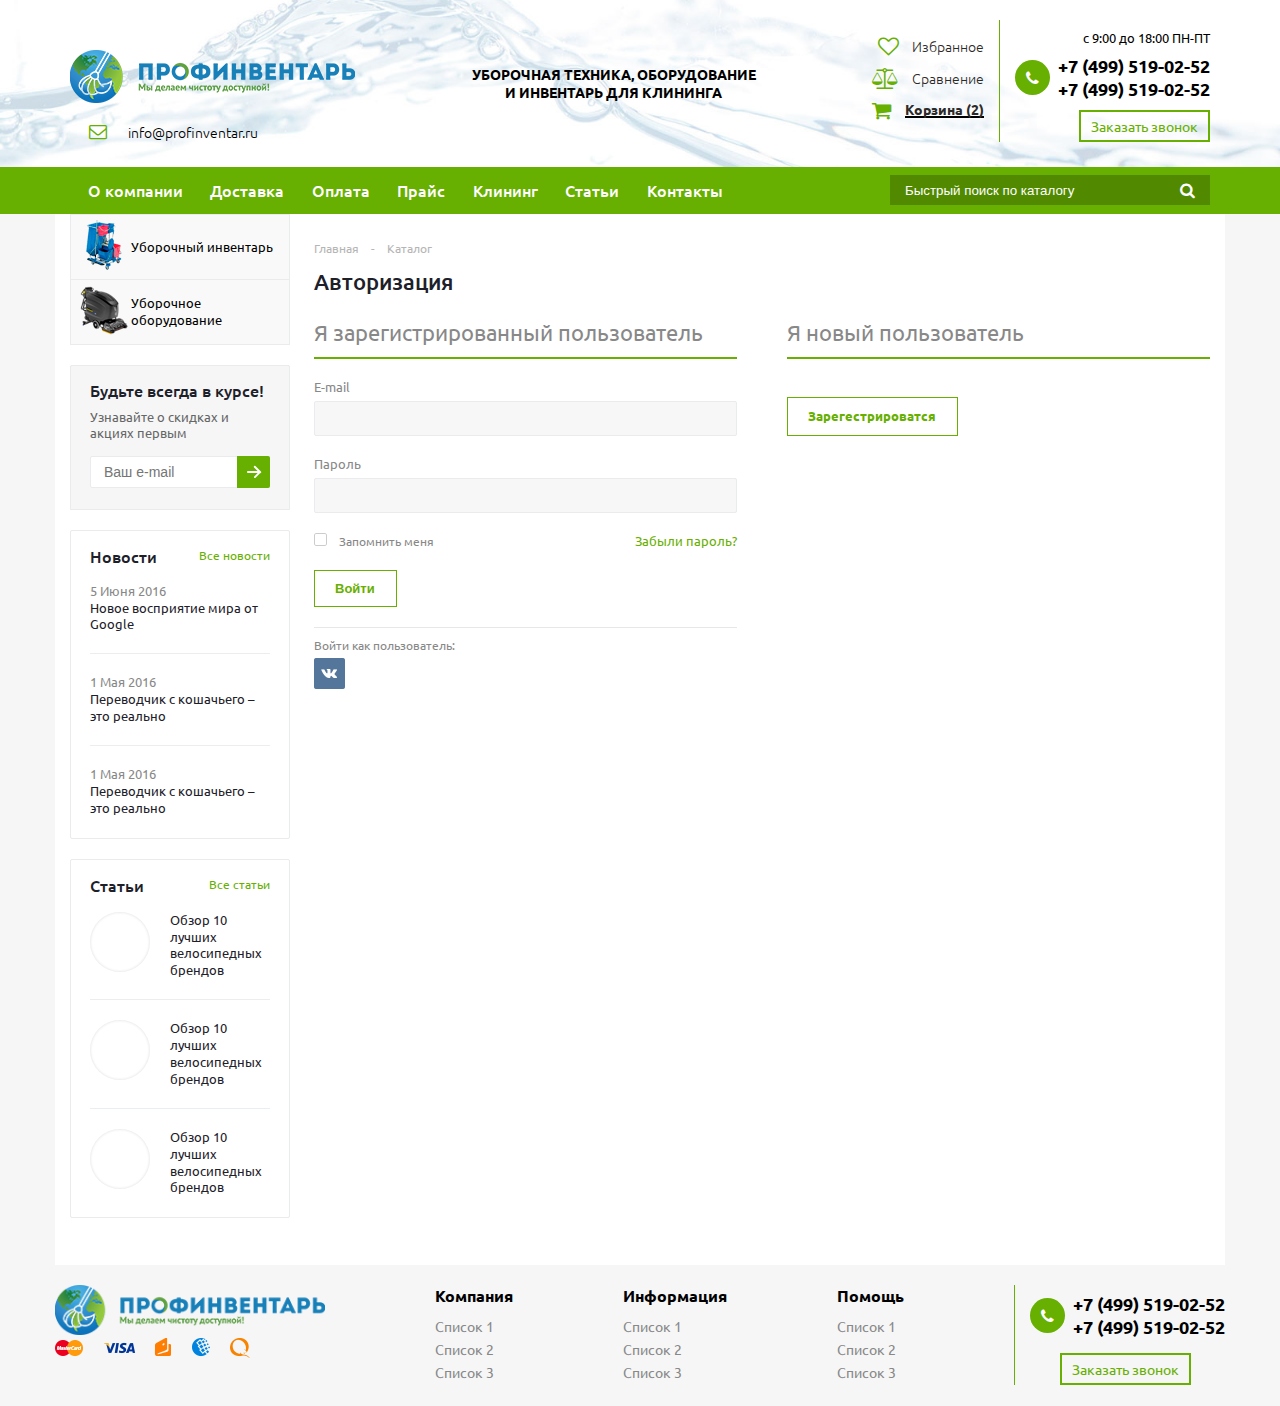
==== auth.html @ 649d81d8 "add files" ====
<!doctype html>
<html lang="ru">
<head>
  <meta charset="utf-8">
  <meta http-equiv="X-UA-Compatible" content="IE=edge">
  <title>Авторизация</title>
  <meta name="description" content="">
  <meta name="viewport" content="width=device-width, initial-scale=1">
  <link href='http://fonts.googleapis.com/css?family=Ubuntu:400,500,700,400italic&subset=latin,cyrillic' rel='stylesheet' type='text/css'>
  <link rel="stylesheet" href="css/font-awesome.min.css">
  <link rel="stylesheet" href="css/main.css">
  <link rel="stylesheet" href="css/media.css">
  <!--[if lt IE 9]>
      <script src="http://html5shim.googlecode.com/svn/trunk/html5.js"></script>a
  <![endif]-->
</head>
<body>
  <header class="header">
  	<div class="container">
  		<div class="top-panel">
  			<div class="logo">
  				<div class="logo__item">
  					<a href="#">
  						<img src="img/logo.png" alt="">
  					</a>
  				</div>
  				<a href="#" class="email-info">
  					<span class="middle email-info__icon">
  						<i class="fa fa-envelope-o" aria-hidden="true"></i>
  					</span>
  					<span class="middle">info@profinventar.ru</span>
  				</a>
  			</div>
  			<div class="logo-text hidden-sm">
  				УБорочная техника, оборудование и инвентарь для клининга
  			</div>
  			<div class="header-right clearfix">
  				<div class="header-profile">
  					<div class="header-profile__item">
  						<a href="#" class="header-profile__link">
  							<span class="middle header-profile__icon">
  								<i class="fa fa-heart-o" aria-hidden="true"></i>
  							</span>
  							<span class="middle">Избранное</span>
  						</a>
  					</div>
  					<div class="header-profile__item">
  						<a href="#" class="header-profile__link">
  							<span class="middle header-profile__icon">
  								<i class="fa fa-balance-scale" aria-hidden="true"></i>
  							</span>
  							<span class="middle">Сравнение</span>
  						</a>
  					</div>
  					<div class="header-profile__item">
  						<a href="#" class="header-profile__link basket-link">
  							<span class="middle header-profile__icon">
  								<i class="fa fa-shopping-cart" aria-hidden="true"></i>
  							</span>
  							<span class="middle basket-link__text">Корзина (2)</span>
  						</a>
  					</div>
  				</div>
  				<div class="phones">
  					<span class="phone_wrap">
  						<div class="time-info">c 9:00 до 18:00 ПН-ПТ</div>
  						<div class="phone">
  							<span class="icons fa fa-phone hidden-xs"></span>
  							<span class="phone_text">
  								<a href="tel:+7 000 000-00-00" rel="nofollow">+7 (499) 519-02-52</a>
  								<a href="tel:+7 000 000-00-00" rel="nofollow">+7 (499) 519-02-52</a>														
  							</span>
  						</div>
  						<div class="header__time">
  							<a href="#" class="get-call" data-toggle="modal" data-target="#myModal">Заказать звонок</a>
  						</div>
  					</span>
  				</div>
  			</div>
  		</div>
  	</div>
  </header>
  <nav class="nav clearfix">
  	<div class="container">
  		<div class="search hidden-xs">
  			<form action="">
  				<input type="search" class="search__input" placeholder="Быстрый поиск по каталогу">
  				<button type="submit" class="search__submit">
  					<i class="fa fa-search" aria-hidden="true"></i>
  				</button>
  			</form>
  		</div>
  		<button class="navbar-toggle visible-xs" type="button">
  			<div class="navbar-toggle__text pull-left">Меню</div> 
  			<div class="navbar-toggle__icon pull-right">	
  				<span class="icon-bar"></span> 
  				<span class="icon-bar"></span> 
  				<span class="icon-bar"></span> 
  			</div>
  		</button>
  		<ul class="nav__menu flex clearfix hidden-xs" id="menu">
  			<li><a href="#">О компании</a></li>
  			<li><a href="#">Доставка</a></li>
  			<li><a href="#">Оплата</a></li>
  			<li><a href="#">Прайс</a></li>
  			<li><a href="#">Клининг</a></li>
  			<li><a href="#">Статьи</a></li>
  			<li><a href="#">Контакты</a></li>
  		</ul>
  	</div>
  </nav>
  
  <nav class="nav mobile-catalog visible-sm clearfix">
  	<button class="navbar-toggle cat-toggle" type="button">
  		<div class="navbar-toggle__text pull-left">Каталог</div> 
  		<div class="navbar-toggle__icon pull-right">	
  			<span class="icon-bar"></span> 
  			<span class="icon-bar"></span> 
  			<span class="icon-bar"></span> 
  		</div>
  	</button>
  	<ul class="nav__menu nav__menu_cat hidden-sm" id="catalog">
  		<li><a href="#">Уборочный инвентарь</a></li>
  		<li><a href="#">Уборочное оборудование</a></li>
  	</ul>
  </nav>
  <div class="wrapper container">
    <div class="wrapper__inner clearfix">
      <aside class="sidebar hidden-sm">
        <ul class="sidebar__menu">
          <li>
            <a href="#">
              <span class="table-cell cat-icon">
                <img src="img/inventar.png" alt="Уборочный инвентарь" title="Уборочный инвентарь">
              </span>
              <span class="table-cell">Уборочный инвентарь</span>
            </a>
          </li>
          <li>
            <a href="#">
              <span class="table-cell cat-icon">
                <img src="img/oborudovanie.png" alt="Уборочное оборудование" title="Уборочное оборудование">
              </span>
              <span class="table-cell">Уборочное оборудование</span>
            </a>
          </li>
        </ul>
        <div class="subscribe_wrap">
          <div class="subscribe-form" id="subscribe-form">
            <div class="wrap_bg">
              <div class="top_block box-sizing">
                <div class="text">
                  <div class="title">Будьте всегда в курсе!</div>
                  <div class="more">Узнавайте о скидках и акциях первым</div>
                </div>
              </div>
              <form class="sform box-sizing">
                <div class="email_wrap">
                  <input type="email" class="input-item" value="" placeholder="Ваш e-mail">
                  <input type="submit" name="OK" class="button send_btn" value="">
                </div>
              </form>
            </div>
          </div>
        </div>
        <div class="news_blocks front">
          <div class="top_block">
            <div class="title_block">Новости</div>
            <a href="#">Все новости</a>
            <div class="clearfix"></div>
          </div>
          <div class="info_block">
            <div class="news_items">
              <div class="item box-sizing dl">
                <div class="info">
                  <div class="date">5 Июня 2016</div>
                  <a class="name dark_link" href="#">Новое восприятие мира от Google</a>
                </div>
                <div class="clearfix"></div>
              </div>
              <div class="item box-sizing dl">
                <div class="info">
                  <div class="date">1 Мая 2016</div>
                  <a class="name dark_link" href="#">Переводчик с кошачьего – это реально</a>
                </div>
                <div class="clearfix"></div>
              </div>
              <div class="item box-sizing dl">
                <div class="info">
                  <div class="date">1 Мая 2016</div>
                  <a class="name dark_link" href="#">Переводчик с кошачьего – это реально</a>
                </div>
                <div class="clearfix"></div>
              </div>
            </div>
          </div>
        </div>
        <div class="news_blocks front">
          <div class="top_block">
            <div class="title_block">Статьи</div>
            <a href="/info/articles/">Все статьи</a>
            <div class="clearfix"></div>
          </div>
          <div class="info_block">
            <div class="news_items">
              <div class="item box-sizing dl">
                <div class="image">
                  <a href="#">
                    <img src="http://placehold.it/60x60" alt="">
                  </a>
                </div>
                <div class="info">
                  <a class="name dark_link" href="#">Обзор 10 лучших велосипедных брендов</a>
                </div>
                <div class="clearfix"></div>
              </div>
              <div class="item box-sizing dl">
                <div class="image">
                  <a href="#">
                    <img src="http://placehold.it/60x60" alt="">
                  </a>
                </div>
                <div class="info">
                  <a class="name dark_link" href="#">Обзор 10 лучших велосипедных брендов</a>
                </div>
                <div class="clearfix"></div>
              </div>
              <div class="item box-sizing dl">
                <div class="image">
                  <a href="#">
                    <img src="http://placehold.it/60x60" alt="">
                  </a>
                </div>
                <div class="info">
                  <a class="name dark_link" href="#">Обзор 10 лучших велосипедных брендов</a>
                </div>
                <div class="clearfix"></div>
              </div>
            </div>
          </div>
        </div>
      </aside>
      <!-- end sidebar -->
      <div class="center-content">
        <div class="breadcrumb">
          <a href="#" title="Главная">
            <span>Главная</span>
          </a>
          <span class="separator">-</span>
          <a href="#"  title="Каталог">
            <span>Каталог</span>
          </a>
        </div>
        <div class="item-title">Авторизация</div>
        <div class="module-authorization">
          <div class="authorization-cols clearfix">
            <div class="col-sm-6">
              <div class="row auth-item">
                <div class="auth-title">Я зарегистрированный пользователь</div>
                <div class="form-block">
                  <form action="">
                    <div class="form-group">
                      <label class="label-item">
                        E-mail
                      </label>
                      <input type="text" class="form-control">
                    </div>
                    <div class="form-group">
                      <label class="label-item">
                        Пароль
                      </label>
                      <input type="password" class="form-control">
                    </div>
                    <div class="form-group clearfix">
                      <div class="pull-left">
                        <div class="checkbox-item">
                          <input type="checkbox" class="checkbox" id="checkbox">
                          <label for="checkbox">Запомнить меня</label>
                        </div>
                      </div>
                      <div class="pull-right">
                        <a class="forgot green-color" href="#">Забыли пароль?</a>
                      </div>
                    </div>
                    <div class="form-group">
                      <div class="buttons">
                        <button type="submit" class="submit-btn" name="Login">
                          <span>Войти</span>
                        </button>
                      </div>
                    </div>
                  </form>
                  <div class="soc-avt">      
                    Войти как пользователь:
                    <div class="social-item">
                      <a href="#">
                        <i class="soc-icon vkontakte" title="vkontakte" alt="vkontakte"></i>
                      </a>
                    </div>
                  </div>
                </div>
              </div>
            </div>
            <div class="col-sm-6">
              <div class="row auth-item">
                <div class="auth-title">Я новый пользователь</div>
                  <div class="register-link">
                    <a href="#" class="submit-btn">Зарегестрироватся</a>
                  </div>
                </div>
              </div>
            </div>
          </div>
        </div>
      </div>
    </div>
  </div>
  <footer class="footer">
  	<div class="container">
  		<div class="row">
  			<div class="footer-wrapp">
  				<div class="footer-logo">
  					<a href="#">
  						<img src="img/logo.png" alt="">
  					</a>
  					<span class="pay_system_icons">
  						<i alt="MasterCard" title="MasterCard" class="mastercard"></i>
  						<i alt="Visa" title="Visa" class="visa"></i>
  						<i alt="Яндекс.Деньги" title="Яндекс.Деньги" class="yandex_money"></i>
  						<i alt="WebMoney" title="WebMoney" class="webmoney"></i>
  						<i alt="Qiwi" title="Qiwi" class="qiwi"></i>
  					</span>
  				</div>
  				<div class="footer-item">
  					<h5><b>Компания</b></h5>
  					<ul class="footer-menu">
  						<li><a href="#">Список 1</a></li>
  						<li><a href="#">Список 2</a></li>
  						<li><a href="#">Список 3</a></li>
  					</ul>
  				</div>
  				<div class="footer-item">
  					<h5><b>Информация</b></h5>
  					<ul class="footer-menu">
  						<li><a href="#">Список 1</a></li>
  						<li><a href="#">Список 2</a></li>
  						<li><a href="#">Список 3</a></li>
  					</ul>
  				</div>
  				<div class="footer-item">
  					<h5><b>Помощь</b></h5>
  					<ul class="footer-menu">
  						<li><a href="#">Список 1</a></li>
  						<li><a href="#">Список 2</a></li>
  						<li><a href="#">Список 3</a></li>
  					</ul>
  				</div>
  				<div class="footer-tel">
  					<div class="phones">
  						<div class="phone_wrap">
  							<div class="phone">
  		  					<div class="icons fa fa-phone hidden-xs"></div>
  		  					<div class="phone_text">
  		  						<a href="tel:+7 000 000-00-00" rel="nofollow">+7 (499) 519-02-52</a>
  		  						<a href="tel:+7 000 000-00-00" rel="nofollow">+7 (499) 519-02-52</a>														
  		  					</div>
  		  				</div>
  						</div>
  						<div class="footer-call">
  							<a href="#" class="get-call">Заказать звонок</a>
  						</div>
  					</div>
  				</div>
  			</div>
  		</div>
  	</div>
  </footer>
  
  <!-- Modal -->
  <div class="modal modal-call fade" id="myModal" role="dialog">
    <div class="modal-dialog" role="document">
      <div class="modal-content">
        <div class="modal-header">
          <button type="button" class="close" data-dismiss="modal" aria-label="Close"><span aria-hidden="true">&times;</span></button>
          <h4 class="modal-title" id="myModalLabel">Заказать звонок</h4>
        </div>
        <div class="modal-body">
        	<form action="">
        		<div class="form-group">
        			<label for="">Имя</label>
        			<input type="text" class="form-control">
        		</div>
        		<div class="form-group">
        			<label for="">Телефон</label>
        			<input type="text" class="form-control">
        		</div>
        		<div class="form-group">
        			<button type="submit" class="btn btn-submit">
        				Отправить
        			</button>	
        		</div>
        	</form>
        </div>
      </div>
    </div>
  </div>


  <script src="js/vendor.js"></script>
  <script src="js/main.js"></script>
</body>
</html>
---- css/main.css ----
html, body, div, span, applet, object, iframe,
h1, h2, h3, h4, h5, h6, p, blockquote, pre,
a, abbr, acronym, address, big, cite, code,
del, dfn, em, img, ins, kbd, q, s, samp,
small, strike, strong, sub, sup, tt, var,
b, u, i, center,
dl, dt, dd, ol, ul, li,
fieldset, form, label, legend,
table, caption, tbody, tfoot, thead, tr, th, td,
article, aside, canvas, details, embed,
figure, figcaption, footer, header, hgroup,
menu, nav, output, ruby, section, summary,
time, mark, audio, video {
  margin: 0;
  padding: 0;
  border: 0;
  font-size: 100%;
  font: inherit;
  vertical-align: baseline; }

/* HTML5 display-role reset for older browsers */
article, aside, details, figcaption, figure,
footer, header, hgroup, menu, nav, section {
  display: block; }

* {
  margin: 0;
  padding: 0;
  -webkit-box-sizing: border-box;
  -moz-box-sizing: border-box;
  box-sizing: border-box; }

body {
  width: 100%;
  height: 100%;
  margin: 0;
  padding: 0; }

html {
  height: 100%;
  position: relative;
  margin: 0;
  padding: 0; }

body {
  line-height: 1; }

ol, ul {
  list-style: none; }

blockquote, q {
  quotes: none; }

blockquote:before, blockquote:after,
q:before, q:after {
  content: '';
  content: none; }

table {
  border-collapse: collapse;
  border-spacing: 0; }

input[type="submit"],
input[type="button"],
input[type="search"],
button {
  -webkit-appearance: none; }

a {
  text-decoration: none;
  outline: 0 !important; }

.clearfix:after {
  clear: both;
  height: 0;
  display: block;
  content: ""; }

.table-block {
  display: table;
  width: 100%;
  height: 100%; }

.block-vertical {
  display: table-cell;
  vertical-align: middle; }

.block-bottom {
  display: table-cell;
  vertical-align: bottom; }

.container {
  margin-right: auto;
  margin-left: auto;
  padding-left: 15px;
  padding-right: 15px; }

@media (min-width: 768px) {
  .container {
    width: 750px; } }

@media (min-width: 992px) {
  .container {
    width: 970px; } }

@media (min-width: 1200px) {
  .container {
    width: 1170px; } }

.container-fluid {
  margin-right: auto;
  margin-left: auto;
  padding-left: 15px;
  padding-right: 15px; }

.row {
  margin-left: -15px;
  margin-right: -15px; }

.col-xs-1, .col-sm-1, .col-md-1, .col-lg-1, .col-xs-2, .col-sm-2, .col-md-2, .col-lg-2, .col-xs-3, .col-sm-3, .col-md-3, .col-lg-3, .col-xs-4, .col-sm-4, .col-md-4, .col-lg-4, .col-xs-5, .col-sm-5, .col-md-5, .col-lg-5, .col-xs-6, .col-sm-6, .col-md-6, .col-lg-6, .col-xs-7, .col-sm-7, .col-md-7, .col-lg-7, .col-xs-8, .col-sm-8, .col-md-8, .col-lg-8, .col-xs-9, .col-sm-9, .col-md-9, .col-lg-9, .col-xs-10, .col-sm-10, .col-md-10, .col-lg-10, .col-xs-11, .col-sm-11, .col-md-11, .col-lg-11, .col-xs-12, .col-sm-12, .col-md-12, .col-lg-12 {
  position: relative;
  min-height: 1px;
  padding-left: 15px;
  padding-right: 15px; }

.col-xs-1, .col-xs-2, .col-xs-3, .col-xs-4, .col-xs-5, .col-xs-6, .col-xs-7, .col-xs-8, .col-xs-9, .col-xs-10, .col-xs-11, .col-xs-12 {
  float: left; }

.col-xs-12 {
  width: 100%; }

.col-xs-11 {
  width: 91.66666667%; }

.col-xs-10 {
  width: 83.33333333%; }

.col-xs-9 {
  width: 75%; }

.col-xs-8 {
  width: 66.66666667%; }

.col-xs-7 {
  width: 58.33333333%; }

.col-xs-6 {
  width: 50%; }

.col-xs-5 {
  width: 41.66666667%; }

.col-xs-4 {
  width: 33.33333333%; }

.col-xs-3 {
  width: 25%; }

.col-xs-2 {
  width: 16.66666667%; }

.col-xs-1 {
  width: 8.33333333%; }

.col-xs-pull-12 {
  right: 100%; }

.col-xs-pull-11 {
  right: 91.66666667%; }

.col-xs-pull-10 {
  right: 83.33333333%; }

.col-xs-pull-9 {
  right: 75%; }

.col-xs-pull-8 {
  right: 66.66666667%; }

.col-xs-pull-7 {
  right: 58.33333333%; }

.col-xs-pull-6 {
  right: 50%; }

.col-xs-pull-5 {
  right: 41.66666667%; }

.col-xs-pull-4 {
  right: 33.33333333%; }

.col-xs-pull-3 {
  right: 25%; }

.col-xs-pull-2 {
  right: 16.66666667%; }

.col-xs-pull-1 {
  right: 8.33333333%; }

.col-xs-pull-0 {
  right: auto; }

.col-xs-push-12 {
  left: 100%; }

.col-xs-push-11 {
  left: 91.66666667%; }

.col-xs-push-10 {
  left: 83.33333333%; }

.col-xs-push-9 {
  left: 75%; }

.col-xs-push-8 {
  left: 66.66666667%; }

.col-xs-push-7 {
  left: 58.33333333%; }

.col-xs-push-6 {
  left: 50%; }

.col-xs-push-5 {
  left: 41.66666667%; }

.col-xs-push-4 {
  left: 33.33333333%; }

.col-xs-push-3 {
  left: 25%; }

.col-xs-push-2 {
  left: 16.66666667%; }

.col-xs-push-1 {
  left: 8.33333333%; }

.col-xs-push-0 {
  left: auto; }

.col-xs-offset-12 {
  margin-left: 100%; }

.col-xs-offset-11 {
  margin-left: 91.66666667%; }

.col-xs-offset-10 {
  margin-left: 83.33333333%; }

.col-xs-offset-9 {
  margin-left: 75%; }

.col-xs-offset-8 {
  margin-left: 66.66666667%; }

.col-xs-offset-7 {
  margin-left: 58.33333333%; }

.col-xs-offset-6 {
  margin-left: 50%; }

.col-xs-offset-5 {
  margin-left: 41.66666667%; }

.col-xs-offset-4 {
  margin-left: 33.33333333%; }

.col-xs-offset-3 {
  margin-left: 25%; }

.col-xs-offset-2 {
  margin-left: 16.66666667%; }

.col-xs-offset-1 {
  margin-left: 8.33333333%; }

.col-xs-offset-0 {
  margin-left: 0%; }

@media (min-width: 768px) {
  .col-sm-1, .col-sm-2, .col-sm-3, .col-sm-4, .col-sm-5, .col-sm-6, .col-sm-7, .col-sm-8, .col-sm-9, .col-sm-10, .col-sm-11, .col-sm-12 {
    float: left; }
  .col-sm-12 {
    width: 100%; }
  .col-sm-11 {
    width: 91.66666667%; }
  .col-sm-10 {
    width: 83.33333333%; }
  .col-sm-9 {
    width: 75%; }
  .col-sm-8 {
    width: 66.66666667%; }
  .col-sm-7 {
    width: 58.33333333%; }
  .col-sm-6 {
    width: 50%; }
  .col-sm-5 {
    width: 41.66666667%; }
  .col-sm-4 {
    width: 33.33333333%; }
  .col-sm-3 {
    width: 25%; }
  .col-sm-2 {
    width: 16.66666667%; }
  .col-sm-1 {
    width: 8.33333333%; }
  .col-sm-pull-12 {
    right: 100%; }
  .col-sm-pull-11 {
    right: 91.66666667%; }
  .col-sm-pull-10 {
    right: 83.33333333%; }
  .col-sm-pull-9 {
    right: 75%; }
  .col-sm-pull-8 {
    right: 66.66666667%; }
  .col-sm-pull-7 {
    right: 58.33333333%; }
  .col-sm-pull-6 {
    right: 50%; }
  .col-sm-pull-5 {
    right: 41.66666667%; }
  .col-sm-pull-4 {
    right: 33.33333333%; }
  .col-sm-pull-3 {
    right: 25%; }
  .col-sm-pull-2 {
    right: 16.66666667%; }
  .col-sm-pull-1 {
    right: 8.33333333%; }
  .col-sm-pull-0 {
    right: auto; }
  .col-sm-push-12 {
    left: 100%; }
  .col-sm-push-11 {
    left: 91.66666667%; }
  .col-sm-push-10 {
    left: 83.33333333%; }
  .col-sm-push-9 {
    left: 75%; }
  .col-sm-push-8 {
    left: 66.66666667%; }
  .col-sm-push-7 {
    left: 58.33333333%; }
  .col-sm-push-6 {
    left: 50%; }
  .col-sm-push-5 {
    left: 41.66666667%; }
  .col-sm-push-4 {
    left: 33.33333333%; }
  .col-sm-push-3 {
    left: 25%; }
  .col-sm-push-2 {
    left: 16.66666667%; }
  .col-sm-push-1 {
    left: 8.33333333%; }
  .col-sm-push-0 {
    left: auto; }
  .col-sm-offset-12 {
    margin-left: 100%; }
  .col-sm-offset-11 {
    margin-left: 91.66666667%; }
  .col-sm-offset-10 {
    margin-left: 83.33333333%; }
  .col-sm-offset-9 {
    margin-left: 75%; }
  .col-sm-offset-8 {
    margin-left: 66.66666667%; }
  .col-sm-offset-7 {
    margin-left: 58.33333333%; }
  .col-sm-offset-6 {
    margin-left: 50%; }
  .col-sm-offset-5 {
    margin-left: 41.66666667%; }
  .col-sm-offset-4 {
    margin-left: 33.33333333%; }
  .col-sm-offset-3 {
    margin-left: 25%; }
  .col-sm-offset-2 {
    margin-left: 16.66666667%; }
  .col-sm-offset-1 {
    margin-left: 8.33333333%; }
  .col-sm-offset-0 {
    margin-left: 0%; } }

@media (min-width: 992px) {
  .col-md-1, .col-md-2, .col-md-3, .col-md-4, .col-md-5, .col-md-6, .col-md-7, .col-md-8, .col-md-9, .col-md-10, .col-md-11, .col-md-12 {
    float: left; }
  .col-md-12 {
    width: 100%; }
  .col-md-11 {
    width: 91.66666667%; }
  .col-md-10 {
    width: 83.33333333%; }
  .col-md-9 {
    width: 75%; }
  .col-md-8 {
    width: 66.66666667%; }
  .col-md-7 {
    width: 58.33333333%; }
  .col-md-6 {
    width: 50%; }
  .col-md-5 {
    width: 41.66666667%; }
  .col-md-4 {
    width: 33.33333333%; }
  .col-md-3 {
    width: 25%; }
  .col-md-2 {
    width: 16.66666667%; }
  .col-md-1 {
    width: 8.33333333%; }
  .col-md-pull-12 {
    right: 100%; }
  .col-md-pull-11 {
    right: 91.66666667%; }
  .col-md-pull-10 {
    right: 83.33333333%; }
  .col-md-pull-9 {
    right: 75%; }
  .col-md-pull-8 {
    right: 66.66666667%; }
  .col-md-pull-7 {
    right: 58.33333333%; }
  .col-md-pull-6 {
    right: 50%; }
  .col-md-pull-5 {
    right: 41.66666667%; }
  .col-md-pull-4 {
    right: 33.33333333%; }
  .col-md-pull-3 {
    right: 25%; }
  .col-md-pull-2 {
    right: 16.66666667%; }
  .col-md-pull-1 {
    right: 8.33333333%; }
  .col-md-pull-0 {
    right: auto; }
  .col-md-push-12 {
    left: 100%; }
  .col-md-push-11 {
    left: 91.66666667%; }
  .col-md-push-10 {
    left: 83.33333333%; }
  .col-md-push-9 {
    left: 75%; }
  .col-md-push-8 {
    left: 66.66666667%; }
  .col-md-push-7 {
    left: 58.33333333%; }
  .col-md-push-6 {
    left: 50%; }
  .col-md-push-5 {
    left: 41.66666667%; }
  .col-md-push-4 {
    left: 33.33333333%; }
  .col-md-push-3 {
    left: 25%; }
  .col-md-push-2 {
    left: 16.66666667%; }
  .col-md-push-1 {
    left: 8.33333333%; }
  .col-md-push-0 {
    left: auto; }
  .col-md-offset-12 {
    margin-left: 100%; }
  .col-md-offset-11 {
    margin-left: 91.66666667%; }
  .col-md-offset-10 {
    margin-left: 83.33333333%; }
  .col-md-offset-9 {
    margin-left: 75%; }
  .col-md-offset-8 {
    margin-left: 66.66666667%; }
  .col-md-offset-7 {
    margin-left: 58.33333333%; }
  .col-md-offset-6 {
    margin-left: 50%; }
  .col-md-offset-5 {
    margin-left: 41.66666667%; }
  .col-md-offset-4 {
    margin-left: 33.33333333%; }
  .col-md-offset-3 {
    margin-left: 25%; }
  .col-md-offset-2 {
    margin-left: 16.66666667%; }
  .col-md-offset-1 {
    margin-left: 8.33333333%; }
  .col-md-offset-0 {
    margin-left: 0%; } }

@media (min-width: 1200px) {
  .col-lg-1, .col-lg-2, .col-lg-3, .col-lg-4, .col-lg-5, .col-lg-6, .col-lg-7, .col-lg-8, .col-lg-9, .col-lg-10, .col-lg-11, .col-lg-12 {
    float: left; }
  .col-lg-12 {
    width: 100%; }
  .col-lg-11 {
    width: 91.66666667%; }
  .col-lg-10 {
    width: 83.33333333%; }
  .col-lg-9 {
    width: 75%; }
  .col-lg-8 {
    width: 66.66666667%; }
  .col-lg-7 {
    width: 58.33333333%; }
  .col-lg-6 {
    width: 50%; }
  .col-lg-5 {
    width: 41.66666667%; }
  .col-lg-4 {
    width: 33.33333333%; }
  .col-lg-3 {
    width: 25%; }
  .col-lg-2 {
    width: 16.66666667%; }
  .col-lg-1 {
    width: 8.33333333%; }
  .col-lg-pull-12 {
    right: 100%; }
  .col-lg-pull-11 {
    right: 91.66666667%; }
  .col-lg-pull-10 {
    right: 83.33333333%; }
  .col-lg-pull-9 {
    right: 75%; }
  .col-lg-pull-8 {
    right: 66.66666667%; }
  .col-lg-pull-7 {
    right: 58.33333333%; }
  .col-lg-pull-6 {
    right: 50%; }
  .col-lg-pull-5 {
    right: 41.66666667%; }
  .col-lg-pull-4 {
    right: 33.33333333%; }
  .col-lg-pull-3 {
    right: 25%; }
  .col-lg-pull-2 {
    right: 16.66666667%; }
  .col-lg-pull-1 {
    right: 8.33333333%; }
  .col-lg-pull-0 {
    right: auto; }
  .col-lg-push-12 {
    left: 100%; }
  .col-lg-push-11 {
    left: 91.66666667%; }
  .col-lg-push-10 {
    left: 83.33333333%; }
  .col-lg-push-9 {
    left: 75%; }
  .col-lg-push-8 {
    left: 66.66666667%; }
  .col-lg-push-7 {
    left: 58.33333333%; }
  .col-lg-push-6 {
    left: 50%; }
  .col-lg-push-5 {
    left: 41.66666667%; }
  .col-lg-push-4 {
    left: 33.33333333%; }
  .col-lg-push-3 {
    left: 25%; }
  .col-lg-push-2 {
    left: 16.66666667%; }
  .col-lg-push-1 {
    left: 8.33333333%; }
  .col-lg-push-0 {
    left: auto; }
  .col-lg-offset-12 {
    margin-left: 100%; }
  .col-lg-offset-11 {
    margin-left: 91.66666667%; }
  .col-lg-offset-10 {
    margin-left: 83.33333333%; }
  .col-lg-offset-9 {
    margin-left: 75%; }
  .col-lg-offset-8 {
    margin-left: 66.66666667%; }
  .col-lg-offset-7 {
    margin-left: 58.33333333%; }
  .col-lg-offset-6 {
    margin-left: 50%; }
  .col-lg-offset-5 {
    margin-left: 41.66666667%; }
  .col-lg-offset-4 {
    margin-left: 33.33333333%; }
  .col-lg-offset-3 {
    margin-left: 25%; }
  .col-lg-offset-2 {
    margin-left: 16.66666667%; }
  .col-lg-offset-1 {
    margin-left: 8.33333333%; }
  .col-lg-offset-0 {
    margin-left: 0%; } }

.clearfix:before,
.clearfix:after,
.container:before,
.container:after,
.container-fluid:before,
.container-fluid:after,
.row:before,
.row:after {
  content: " ";
  display: table; }

.clearfix:after,
.container:after,
.container-fluid:after,
.row:after {
  clear: both; }

.center-block {
  display: block;
  margin-left: auto;
  margin-right: auto; }

.pull-right {
  float: right !important; }

.pull-left {
  float: left !important; }

.hide {
  display: none !important; }

.show {
  display: block !important; }

.invisible {
  visibility: hidden; }

.text-hide {
  font: 0/0 a;
  color: transparent;
  text-shadow: none;
  background-color: transparent;
  border: 0; }

.hidden {
  display: none !important; }

.affix {
  position: fixed; }

.bx-wrapper {
  position: relative;
  margin: 0 auto;
  padding: 0;
  *zoom: 1;
  -ms-touch-action: pan-y;
  touch-action: pan-y; }

.bx-wrapper img {
  max-width: 100%;
  height: auto; }

.bxslider {
  margin: 0;
  padding: 0; }

ul.bxslider {
  list-style: none; }

.bx-viewport {
  /*fix other elements on the page moving (on Chrome)*/
  -webkit-transform: translatez(0); }

/** THEME
===================================*/
.bx-wrapper .bx-pager,
.bx-wrapper .bx-controls-auto {
  position: absolute;
  bottom: 10px;
  width: 100%;
  z-index: 50; }

/* LOADER */
.bx-wrapper .bx-loading {
  min-height: 50px;
  height: 100%;
  width: 100%;
  position: absolute;
  top: 0;
  left: 0;
  z-index: 2000; }

/* PAGER */
.bx-wrapper .bx-pager {
  text-align: center; }

.bx-wrapper .bx-pager.bx-default-pager a,
.owl-dot {
  background: transparent;
  text-indent: -9999px;
  display: block;
  width: 11px;
  height: 11px;
  margin: 0 6px;
  border: 1px solid #fff;
  outline: 0;
  -webkit-border-radius: 50%;
  border-radius: 50%; }

.bx-wrapper .bx-pager.bx-default-pager a.active {
  background: #fff; }

.bx-wrapper .bx-pager-item,
.bx-wrapper .bx-controls-auto .bx-controls-auto-item {
  display: inline-block;
  *zoom: 1;
  *display: inline; }

.bx-wrapper .bx-pager-item {
  font-size: 0;
  line-height: 0; }

.bx-wrapper .bx-controls-direction a {
  position: absolute;
  outline: 0;
  width: 22px;
  height: 37px;
  top: 50%;
  margin-top: -18.5px;
  text-indent: -9999px;
  z-index: 99; }

.bx-next {
  background: url(../img/main-slider-next.png) no-repeat;
  right: 20px; }

.bx-prev {
  background: url(../img/main-slider-prev.png) no-repeat;
  left: 20px; }

.bx-wrapper .bx-controls-direction a.disabled {
  display: none; }

/* AUTO CONTROLS (START / STOP) */
.bx-wrapper .bx-controls-auto {
  text-align: center; }

.bx-wrapper .bx-controls-auto .bx-start {
  display: block;
  text-indent: -9999px;
  width: 10px;
  height: 11px;
  outline: 0;
  background: url("images/controls.png") -86px -11px no-repeat;
  margin: 0 3px; }

.bx-wrapper .bx-controls-auto .bx-start:hover,
.bx-wrapper .bx-controls-auto .bx-start.active,
.bx-wrapper .bx-controls-auto .bx-start:focus {
  background-position: -86px 0; }

.bx-wrapper .bx-controls-auto .bx-stop {
  display: block;
  text-indent: -9999px;
  width: 9px;
  height: 11px;
  outline: 0;
  background: url("images/controls.png") -86px -44px no-repeat;
  margin: 0 3px; }

.bx-wrapper .bx-controls-auto .bx-stop:hover,
.bx-wrapper .bx-controls-auto .bx-stop.active,
.bx-wrapper .bx-controls-auto .bx-stop:focus {
  background-position: -86px -33px; }

/* PAGER WITH AUTO-CONTROLS HYBRID LAYOUT */
.bx-wrapper .bx-controls.bx-has-controls-auto.bx-has-pager .bx-pager {
  text-align: left;
  width: 80%; }

.bx-wrapper .bx-controls.bx-has-controls-auto.bx-has-pager .bx-controls-auto {
  right: 0;
  width: 35px; }

/* IMAGE CAPTIONS */
.bx-wrapper .bx-caption {
  position: absolute;
  bottom: 0;
  left: 0;
  background: #666;
  background: rgba(80, 80, 80, 0.75);
  width: 100%; }

.bx-wrapper .bx-caption span {
  color: #fff;
  font-family: Arial;
  display: block;
  font-size: .85em;
  padding: 10px; }

.owl-carousel {
  display: none;
  width: 100%;
  -webkit-tap-highlight-color: transparent;
  /* position relative and z-index fix webkit rendering fonts issue */
  position: relative;
  z-index: 1; }

.owl-carousel .owl-stage {
  position: relative;
  -ms-touch-action: pan-Y; }

.owl-carousel .owl-stage:after {
  content: ".";
  display: block;
  clear: both;
  visibility: hidden;
  line-height: 0;
  height: 0; }

.owl-carousel .owl-stage-outer {
  position: relative;
  overflow: hidden;
  /* fix for flashing background */
  -webkit-transform: translate3d(0px, 0px, 0px); }

.owl-carousel .owl-item {
  position: relative;
  min-height: 1px;
  float: left;
  -webkit-backface-visibility: hidden;
  -webkit-tap-highlight-color: transparent;
  -webkit-touch-callout: none; }

.owl-carousel .owl-item img {
  -webkit-transform-style: preserve-3d; }

.owl-carousel .owl-nav.disabled,
.owl-carousel .owl-dots.disabled {
  display: none; }

.owl-carousel .owl-nav .owl-prev,
.owl-carousel .owl-nav .owl-next,
.owl-carousel .owl-dot {
  cursor: pointer;
  cursor: hand;
  -webkit-user-select: none;
  -moz-user-select: none;
  -ms-user-select: none;
  user-select: none; }

.owl-carousel.owl-loaded {
  display: block; }

.owl-carousel.owl-loading {
  opacity: 0;
  display: block; }

.owl-carousel.owl-hidden {
  opacity: 0; }

.owl-carousel.owl-refresh .owl-item {
  display: none; }

.owl-carousel.owl-drag .owl-item {
  -webkit-user-select: none;
  -moz-user-select: none;
  -ms-user-select: none;
  user-select: none; }

.owl-carousel.owl-grab {
  cursor: move;
  cursor: -webkit-grab;
  cursor: -moz-grab;
  cursor: grab; }

.owl-carousel.owl-rtl {
  direction: rtl; }

.owl-carousel.owl-rtl .owl-item {
  float: right; }

.no-js .owl-carousel {
  display: block; }

.owl-carousel .animated {
  -webkit-animation-duration: 1000ms;
  -o-animation-duration: 1000ms;
  animation-duration: 1000ms;
  -webkit-animation-fill-mode: both;
  -o-animation-fill-mode: both;
  animation-fill-mode: both; }

.owl-carousel .owl-animated-in {
  z-index: 0; }

.owl-carousel .owl-animated-out {
  z-index: 1; }

.owl-carousel .fadeOut {
  -webkit-animation-name: fadeOut;
  -o-animation-name: fadeOut;
  animation-name: fadeOut; }

@-webkit-keyframes fadeOut {
  0% {
    opacity: 1; }
  100% {
    opacity: 0; } }

@-o-keyframes fadeOut {
  0% {
    opacity: 1; }
  100% {
    opacity: 0; } }

@keyframes fadeOut {
  0% {
    opacity: 1; }
  100% {
    opacity: 0; } }

.owl-height {
  -webkit-transition: height 500ms ease-in-out;
  -o-transition: height 500ms ease-in-out;
  transition: height 500ms ease-in-out; }

.owl-carousel .owl-item .owl-lazy {
  opacity: 0;
  -webkit-transition: opacity 400ms ease;
  -o-transition: opacity 400ms ease;
  transition: opacity 400ms ease; }

.owl-carousel .owl-item img.owl-lazy {
  -webkit-transform-style: preserve-3d;
  transform-style: preserve-3d; }

.owl-carousel .owl-video-wrapper {
  position: relative;
  height: 100%;
  background: #000; }

.owl-carousel .owl-video-play-icon {
  position: absolute;
  height: 80px;
  width: 80px;
  left: 50%;
  top: 50%;
  margin-left: -40px;
  margin-top: -40px;
  background: url("owl.video.play.png") no-repeat;
  cursor: pointer;
  z-index: 1;
  -webkit-backface-visibility: hidden;
  -webkit-transition: -webkit-transform 100ms ease;
  transition: -webkit-transform 100ms ease;
  -o-transition: -o-transform 100ms ease;
  transition: transform 100ms ease;
  transition: transform 100ms ease, -webkit-transform 100ms ease, -o-transform 100ms ease; }

.owl-carousel .owl-video-play-icon:hover {
  -ms-transform: scale(1.3, 1.3);
  -webkit-transform: scale(1.3, 1.3);
  -o-transform: scale(1.3, 1.3);
  transform: scale(1.3, 1.3); }

.owl-carousel .owl-video-playing .owl-video-tn,
.owl-carousel .owl-video-playing .owl-video-play-icon {
  display: none; }

.owl-carousel .owl-video-tn {
  opacity: 0;
  height: 100%;
  background-position: center center;
  background-repeat: no-repeat;
  background-size: contain;
  -webkit-transition: opacity 400ms ease;
  -o-transition: opacity 400ms ease;
  transition: opacity 400ms ease; }

.owl-carousel .owl-video-frame {
  position: relative;
  z-index: 1;
  height: 100%;
  width: 100%; }

.owl-prev,
.owl-next {
  display: block;
  width: auto;
  height: auto;
  position: absolute;
  z-index: 2;
  top: 50%;
  opacity: 0.5;
  margin-top: -27.5px;
  font-size: 55px;
  line-height: 1; }

.owl-prev {
  left: 0; }

.owl-next {
  right: 0; }

.owl-dot {
  display: inline-block;
  vertical-align: middle;
  width: 11px;
  height: 11px;
  background: #b1b1b1;
  border: 1px solid #fff;
  -webkit-border-radius: 50%;
  border-radius: 50%;
  margin: 0 6px; }
  .owl-dot.active {
    border-color: #662d91;
    background: #662d91; }

.owl-dots {
  text-align: center;
  padding-top: 15px; }

body {
  font-size: 14px;
  font-family: "Ubuntu", sans-serif;
  background: #F6F6F7;
  line-height: 1.3; }

b {
  font-weight: bold; }

i {
  font-style: italic; }

h1,
.h1 {
  font-size: 36px;
  margin-bottom: 10px; }

h2,
.h2 {
  font-size: 30px;
  margin-bottom: 10px; }

h3,
.h3 {
  font-size: 24px; }

h4,
.h4 {
  font-size: 18px; }

h5,
.h5 {
  font-size: 16px; }

h6,
.h6 {
  font-size: 14px; }

.wrapper {
  background: #fff; }

.phone {
  display: inline-block;
  vertical-align: middle;
  position: relative; }

.phone_wrap .icons {
  -webkit-border-radius: 100%;
  border-radius: 100%;
  color: #000;
  font-size: 16px;
  margin: 2px 5px 0;
  width: 35px;
  height: 35px;
  text-align: center;
  line-height: 36px; }

.phone_wrap .icons {
  position: absolute;
  left: 0;
  top: 50%;
  margin-top: -20px;
  color: #fff;
  background: #ddd; }

.phone_wrap .icons {
  background-color: #67af00; }

.phone_wrap .phone_text {
  padding: 0 0 0 48px;
  display: block; }

.phones {
  padding-top: 23px; }

.phones .phone_text a {
  font-size: 18px;
  font-weight: 600;
  display: block;
  line-height: 18px;
  color: black;
  margin-bottom: 5px; }

.middle {
  display: inline-block;
  vertical-align: middle; }

.wrapper {
  padding-left: 15px;
  padding-right: 15px; }

.header {
  padding-bottom: 25px;
  background: url(../img/header.jpg) no-repeat 50%;
  background-size: cover; }
  .header__mail {
    width: 265px; }
  .header__time {
    margin-left: 5px; }

.time-info {
  margin-bottom: 5px;
  font-size: 13px; }

.get-call {
  display: inline-block;
  padding: 5px 10px;
  border: 2px solid #67af00;
  color: #67af00; }
  .get-call:hover {
    background: #67af00;
    color: #fff; }

.top-panel {
  display: -webkit-box;
  display: -webkit-flex;
  display: -moz-box;
  display: -ms-flexbox;
  display: flex;
  -webkit-box-orient: horizontal;
  -webkit-box-direction: normal;
  -webkit-flex-direction: row;
  -moz-box-orient: horizontal;
  -moz-box-direction: normal;
  -ms-flex-direction: row;
  flex-direction: row;
  -webkit-box-pack: justify;
  -webkit-justify-content: space-between;
  -moz-box-pack: justify;
  -ms-flex-pack: justify;
  justify-content: space-between;
  -webkit-box-align: start;
  -webkit-align-items: flex-start;
  -moz-box-align: start;
  -ms-flex-align: start;
  align-items: flex-start; }

img {
  max-width: 100%;
  height: auto; }

.logo-text {
  max-width: 295px;
  text-align: center;
  font-size: 14px;
  font-weight: bold;
  text-transform: uppercase;
  padding-bottom: 23px;
  padding-top: 65px; }

.input-group {
  position: relative;
  display: table;
  border-collapse: separate; }

.input-group-addon,
.input-group-btn {
  width: 1%;
  white-space: nowrap;
  vertical-align: middle; }

.input-group .form-control,
.input-group-addon,
.input-group-btn {
  display: table-cell; }

.input-group-addon {
  padding: 6px 15px;
  font-size: 14px;
  font-weight: 400;
  line-height: 1;
  color: #555;
  text-align: center;
  background-color: #eee;
  border: 1px solid #ccc;
  -webkit-border-radius: 4px;
  border-radius: 4px; }
  .input-group-addon .fm {
    font-size: 20px; }
  .input-group-addon:first-child {
    -webkit-border-top-right-radius: 0;
    border-top-right-radius: 0;
    -webkit-border-bottom-right-radius: 0;
    border-bottom-right-radius: 0;
    border-right: 0; }

.form-control {
  display: block;
  width: 100%;
  height: 40px;
  padding: 6px 12px;
  font-size: 14px;
  line-height: 1.42857143;
  color: #555;
  background-color: #fff;
  background-image: none;
  border: 1px solid #ccc;
  -webkit-border-radius: 4px;
  border-radius: 4px;
  -webkit-box-shadow: inset 0 1px 1px rgba(0, 0, 0, 0.075);
  box-shadow: inset 0 1px 1px rgba(0, 0, 0, 0.075);
  -webkit-transition: border-color ease-in-out .15s,-webkit-box-shadow ease-in-out .15s;
  transition: border-color ease-in-out .15s,-webkit-box-shadow ease-in-out .15s;
  -o-transition: border-color ease-in-out .15s,box-shadow ease-in-out .15s;
  transition: border-color ease-in-out .15s,box-shadow ease-in-out .15s;
  transition: border-color ease-in-out .15s,box-shadow ease-in-out .15s,-webkit-box-shadow ease-in-out .15s; }

.input-group .form-control {
  position: relative;
  z-index: 2;
  float: left;
  width: 100%;
  margin-bottom: 0; }

.input-group .form-control:last-child,
.input-group-addon:last-child,
.input-group-btn:first-child > .btn-group:not(:first-child) > .btn,
.input-group-btn:first-child > .btn:not(:first-child),
.input-group-btn:last-child > .btn,
.input-group-btn:last-child > .btn-group > .btn,
.input-group-btn:last-child > .dropdown-toggle {
  -webkit-border-top-left-radius: 0;
  border-top-left-radius: 0;
  -webkit-border-bottom-left-radius: 0;
  border-bottom-left-radius: 0; }

.search {
  float: right;
  width: 320px;
  position: relative;
  margin: 8px 0; }
  .search__input {
    display: block;
    width: 100%;
    height: 30px;
    border: 0;
    outline: 0;
    background: #518a00;
    color: #fff;
    padding-left: 15px;
    padding-right: 35px; }
  .search__submit {
    position: absolute;
    z-index: 3;
    right: 15px;
    top: 50%;
    border: 0;
    outline: 0;
    cursor: pointer;
    background: none;
    line-height: 1;
    margin-top: -8px; }
    .search__submit i {
      color: #fff;
      font-size: 16px; }

.search__input::-webkit-input-placeholder {
  color: #fff; }

.search__input::-moz-placeholder {
  color: #fff; }

.search__input:-moz-placeholder {
  color: #fff; }

.search__input:-ms-input-placeholder {
  color: #fff; }

.bottom-panel {
  display: -webkit-box;
  display: -webkit-flex;
  display: -moz-box;
  display: -ms-flexbox;
  display: flex;
  -webkit-box-orient: horizontal;
  -webkit-box-direction: normal;
  -webkit-flex-direction: row;
  -moz-box-orient: horizontal;
  -moz-box-direction: normal;
  -ms-flex-direction: row;
  flex-direction: row;
  -webkit-box-pack: justify;
  -webkit-justify-content: space-between;
  -moz-box-pack: justify;
  -ms-flex-pack: justify;
  justify-content: space-between;
  -webkit-box-align: start;
  -webkit-align-items: flex-start;
  -moz-box-align: start;
  -ms-flex-align: start;
  align-items: flex-start; }

.header-btn {
  color: black;
  text-align: center;
  display: inline-block; }
  .header-btn .fa {
    font-size: 20px; }

.favorites-icon {
  position: relative; }

.favorites-count {
  -webkit-border-radius: 50%;
  border-radius: 50%;
  text-align: center;
  width: 25px;
  height: 25px;
  background: #eaebec;
  color: black;
  position: absolute;
  z-index: 2;
  right: 3px;
  top: -13px;
  line-height: 25px; }

.basket-btn {
  color: black; }
  .basket-btn .fa {
    font-size: 38px; }

.basket-text {
  text-decoration: underline;
  font-weight: bold;
  text-transform: uppercase;
  margin-left: 10px;
  font-size: 16px; }

.nav-btn {
  width: 220px;
  position: absolute;
  z-index: 2;
  left: 0;
  display: block;
  color: #fff;
  padding: 12px 35px 13px 40px;
  color: #FFF;
  white-space: normal;
  font-size: 16px;
  font-weight: 500;
  line-height: 22px; }
  .nav-btn .fa {
    position: absolute;
    z-index: 2;
    right: 15px;
    top: 50%;
    margin-top: -8px; }
  .nav-btn:before {
    position: absolute;
    z-index: 2;
    display: block;
    content: "";
    top: 12px;
    left: 12px;
    width: 20px;
    height: 20px;
    background: url(../img/ai.png) no-repeat; }
  .nav-btn:after {
    position: absolute;
    content: "";
    display: block;
    z-index: 2;
    top: 0;
    right: 0;
    width: 1px;
    height: 100%;
    background: #fff;
    opacity: .1; }

.nav {
  background: #67af00;
  position: relative; }
  .nav__menu {
    text-align: justify;
    list-style-type: none;
    font-size: 0;
    line-height: 0;
    zoom: 1; }
    .nav__menu li {
      height: 47px;
      font-size: 16px;
      font-weight: 500;
      line-height: 22px; }
    .nav__menu a {
      position: relative;
      display: block;
      padding: 12px 10px 13px;
      color: #FFF;
      white-space: normal; }
      .nav__menu a:hover {
        background: #76c800; }

.nav__menu {
  float: left;
  width: 670px; }

.wrapper__inner {
  padding: 25px 0;
  padding-left: 244px;
  z-index: 2;
  background: #fff;
  position: relative; }

.sidebar {
  width: 220px;
  position: absolute;
  z-index: 5;
  left: 0;
  top: 0;
  padding-top: 0; }
  .sidebar__menu {
    margin-bottom: 20px;
    font-size: 13px; }
    .sidebar__menu > li:first-child > a {
      border-top: 1px solid #eaebec; }
    .sidebar__menu > li > a {
      display: block;
      border: 1px solid #eaebec;
      border-top: 0;
      padding: 5px;
      color: black;
      background: #f9f9f9; }
      .sidebar__menu > li > a:hover {
        background: #fff;
        color: #67af00; }

.table-cell {
  display: table-cell;
  vertical-align: middle; }

.table-cell-top {
  display: table-cell;
  vertical-align: top; }

.cat-icon {
  width: 55px;
  text-align: center; }

.subscribe-form {
  margin: 0 0 20px;
  background: #f6f6f7;
  -webkit-border-radius: 2px 2px 0 0;
  border-radius: 2px 2px 0 0;
  position: relative; }
  .subscribe-form .wrap_bg {
    padding: 14px 19px 21px;
    border: 1px solid #eaebec;
    -webkit-border-radius: 2px 2px 0 0;
    border-radius: 2px 2px 0 0; }

.subscribe-form .top_block .title,
.subscribe-form .top_block .title div {
  font-size: 16px;
  font-weight: 500;
  color: #1d2029;
  margin: 0 0 8px; }

.subscribe-form .top_block .more,
.subscribe-form .top_block .more div {
  font-size: 13px;
  color: #666;
  line-height: 16px; }

.subscribe-form form.sform {
  font-size: 0;
  margin: 15px 0 0; }

.hidden {
  display: none !important;
  visibility: hidden; }

.subscribe-form .email_wrap,
.subscribe-form_footer .email_wrap {
  position: relative;
  margin-right: 5px;
  width: 100%; }

.subscribe-form .email_wrap {
  margin: 0; }

.subscribe-form form.sform > div {
  display: inline-block;
  vertical-align: top; }

.input-item {
  background: #f7f7f7;
  border: 1px solid #eaebec;
  -webkit-border-radius: 2px;
  border-radius: 2px;
  -webkit-box-shadow: none;
  box-shadow: none;
  color: #383838;
  height: auto;
  font-size: 13px;
  padding: 8px 13px 7px;
  width: 100%; }

input:not(.button) {
  line-height: 20px; }

.subscribe-form .email_wrap .input-item {
  background: #fff;
  font-size: 14px;
  padding: 5px 43px 5px 13px; }

.subscribe-form input.send_btn {
  position: absolute;
  top: 0;
  right: 0;
  font-size: 0;
  text-indent: -9999px;
  width: 33px;
  border: 0;
  outline: 0;
  cursor: pointer;
  height: 32px;
  background: url(../img/ai.png) -23px -39px no-repeat #ddd;
  -webkit-border-radius: 0 2px 2px 0;
  border-radius: 0 2px 2px 0; }

.subscribe-form input.send_btn {
  background-color: #67af00; }

.news_blocks {
  border: 1px solid #eaebec;
  -webkit-border-radius: 2px;
  border-radius: 2px;
  margin: 0 0 20px;
  padding: 10px 19px 21px; }

.news_blocks .top_block {
  padding: 0 0 12px;
  margin: 0; }

.title_block {
  display: inline-block;
  margin: 0 38px 0 0;
  font-size: 20px;
  color: #1d2029;
  line-height: 30px;
  font-weight: 500; }

.item-title {
  display: inline-block;
  margin-bottom: 20px;
  font-size: 22px;
  color: #1d2029;
  line-height: 30px;
  font-weight: 500; }

.item-block {
  margin-bottom: 40px; }

.news_blocks .top_block .title_block {
  font-size: 16px;
  color: #1d2029; }

.top_block a {
  font-size: 12px;
  text-decoration: none; }

.news_blocks .top_block a {
  float: right;
  padding: 7px 0 0;
  color: #67af00; }
  .news_blocks .top_block a:hover {
    color: black; }

.wraps .item {
  position: relative; }

.news_blocks .info_block .item {
  padding: 0 0 20px;
  margin: 0 0 20px;
  border-bottom: 1px solid #ebeef1;
  overflow: hidden; }

a.dark_link,
ul.menu .see_more,
ul.menu .see_more a {
  color: #1d2029 !important; }

a.dark_link:hover,
.dark_link:hover span,
.dl:hover a, .selected a.dark_link,
.current a.dark_link {
  color: #67af00 !important; }

.news_blocks .info {
  font-size: 13px; }
  .news_blocks .info .date {
    color: #888; }

.news_blocks .info_block .item:last-child {
  border-bottom-width: 0;
  padding: 0;
  margin: 0; }

.news_blocks .info_block .item .image {
  -webkit-border-radius: 100%;
  border-radius: 100%;
  width: 60px;
  height: 60px;
  overflow: hidden;
  float: left;
  -webkit-box-shadow: inset 0 0 3px 0 rgba(0, 0, 0, 0.15);
  box-shadow: inset 0 0 3px 0 rgba(0, 0, 0, 0.15); }

.news_blocks .info_block .item .image + .info {
  padding: 0 0 0 80px; }

.slider-text {
  height: 322px; }

.slider-btn {
  height: 322px;
  padding-bottom: 40px;
  padding-left: 20px; }

.bottom-block {
  display: table-cell;
  vertical-align: middle; }

.button.wide {
  padding: 14px 20px 13px;
  background: #67af00;
  color: #fff;
  margin-left: 10px; }
  .button.wide.grey {
    background: #b0c3cc; }
    .button.wide.grey:hover {
      background: #67af00; }

.green-color {
  color: #67af00; }

.slider-descr {
  height: 322px;
  padding-right: 50px; }

.main-slider {
  margin-bottom: 20px; }

.main-slider .banner_title {
  font-size: 30px;
  line-height: 33px;
  font-weight: 600;
  color: black; }

.slider-price {
  margin-top: 15px; }

.brand-item {
  text-align: center; }

.brand-wrapp {
  background: #eaebec;
  padding: 10px 20px; }

.brand-item {
  height: 100px; }

.catalog-list {
  text-align: center; }
  .catalog-list__img {
    height: 150px;
    overflow: hidden; }
  .catalog-list__item {
    color: #67af00; }
    .catalog-list__item:hover {
      color: black; }

.center-link {
  text-align: center;
  margin-top: 40px; }

.more-btn {
  border: 1px solid #67af00;
  color: #67af00;
  display: inline-block;
  padding: 15px 25px;
  font-size: 15px; }
  .more-btn:hover {
    background: #67af00;
    color: #fff; }

.hits-wrapp {
  margin-left: -15px; }

.hits-item {
  padding-left: 15px; }
  .hits-item .inner_wrap {
    padding: 20px;
    border: 1px solid #eaebec;
    background: #fff;
    text-align: center;
    position: relative;
    -webkit-transition: border ease-out .2s,-webkit-box-shadow ease-out .2s;
    transition: border ease-out .2s,-webkit-box-shadow ease-out .2s;
    -o-transition: box-shadow ease-out .2s,border ease-out .2s;
    transition: box-shadow ease-out .2s,border ease-out .2s;
    transition: box-shadow ease-out .2s,border ease-out .2s,-webkit-box-shadow ease-out .2s; }
    .hits-item .inner_wrap:hover {
      border-color: #fff;
      -webkit-box-shadow: 0 0 20px 0 rgba(0, 0, 0, 0.15);
      box-shadow: 0 0 20px 0 rgba(0, 0, 0, 0.15); }

.letter-review-wrapp {
  text-align: center;
  padding-left: 20px;
  padding-right: 20px; }

.stickers {
  left: 0;
  top: 14px;
  position: absolute;
  z-index: 2;
  line-height: 20px;
  text-align: left; }

.stickers .sticker_sale_text, .stickers [class*=sticker_] {
  display: inline-block;
  color: #fff;
  width: auto;
  font-size: 12px;
  line-height: 12px;
  position: relative; }

.stickers [class*=sticker_] {
  background-color: #4fad00;
  height: 24px;
  margin: 0 0 2px;
  padding: 6px 10px 0; }

.stickers .sticker_hit {
  background-color: #2992d9; }

.stickers .sticker_sale_text:before,
.stickers [class*=sticker_]:before {
  position: absolute;
  top: 0;
  right: -5px;
  content: "";
  width: 5px;
  height: 100%;
  display: block;
  background: url(../img/ai.png) -3px -43px no-repeat; }

.stickers [class*=sticker_]:before {
  background-position: -3px -81px; }

body .stickers .sticker_hit:before {
  background-position: -3px -162px; }

.hits-img {
  height: 170px;
  overflow: hidden;
  margin-bottom: 5px; }

.hits-title {
  height: 40px;
  overflow: hidden; }
  .hits-title a {
    color: #67af00; }

.rating .iblock-vote {
  display: inline-block;
  margin: 6px auto 0; }

.iblock-vote.small div.star-active {
  cursor: default;
  background: url(../img//ai.png) -137px -51px no-repeat;
  width: 15px;
  height: 14px;
  overflow: hidden; }

.iblock-vote.small div.star-empty {
  background-position: -152px -51px; }

.item-stock {
  font-size: 12px;
  line-height: 15px;
  margin: 6px 0 2px;
  white-space: nowrap;
  color: #6d6d6d; }

.item-stock > span {
  display: inline-block;
  vertical-align: top;
  font-size: 12px;
  color: #888; }

.item-stock .icon {
  width: 14px;
  height: 14px;
  background: url(../img/ai.png) -92px -48px no-repeat;
  margin: 1px 6px 0 0; }

.item-stock .icon.stock {
  background-position: -111px -50px; }

.hits-wrapp .cost.prices {
  margin: 11px 0 0;
  line-height: 0;
  font-size: 18px;
  font-weight: 600;
  line-height: 15px;
  color: #1d2029; }

.hits-wrapp .prev-price strike,
.hits-wrapp .prev-price strike {
  font-size: 13px;
  line-height: 15px;
  font-weight: 400;
  color: #666; }

.count-minus {
  display: block;
  float: left;
  height: 25px;
  width: 20px;
  border: 1px solid #eaebec;
  color: #888;
  font-weight: 500;
  line-height: 21px;
  font-size: 16px; }

.count-input {
  display: block;
  float: left;
  width: 35px;
  height: 25px;
  border-left: 0;
  text-align: center;
  border: 1px solid #eaebec;
  font-family: "Ubuntu", sans-serif;
  color: #888; }

.count-plus {
  display: block;
  float: left;
  height: 25px;
  width: 20px;
  border-left: 0;
  border: 1px solid #eaebec;
  color: #888;
  font-weight: 500;
  line-height: 21px;
  font-size: 16px; }

.hits-add {
  margin-left: 5px; }

.add-btn {
  background: #67af00;
  color: #fff;
  padding: 5px 10px;
  font-size: 13px; }

.footer_button {
  margin-top: 10px; }

.text-block {
  font-size: 15px; }
  .text-block h1,
  .text-block h2,
  .text-block h3,
  .text-block h4,
  .text-block h5,
  .text-block h6 {
    margin-bottom: 15px; }
  .text-block p {
    margin-bottom: 15px; }
  .text-block a {
    color: #67af00;
    text-decoration: underline; }
    .text-block a:hover {
      text-decoration: none; }

.review-text {
  color: #888;
  margin-bottom: 15px; }
  .review-text b {
    color: black; }

.review-date {
  color: #888; }

.review-carousel {
  padding: 0 30px; }

.item-title_center {
  text-align: center;
  display: block; }

.review {
  padding: 20px 0; }
  .review .item-title {
    margin-bottom: 40px; }

.footer-wrapp {
  display: -webkit-box;
  display: -webkit-flex;
  display: -moz-box;
  display: -ms-flexbox;
  display: flex;
  -webkit-box-orient: horizontal;
  -webkit-box-direction: normal;
  -webkit-flex-direction: row;
  -moz-box-orient: horizontal;
  -moz-box-direction: normal;
  -ms-flex-direction: row;
  flex-direction: row;
  -webkit-box-pack: justify;
  -webkit-justify-content: space-between;
  -moz-box-pack: justify;
  -ms-flex-pack: justify;
  justify-content: space-between;
  -webkit-box-align: start;
  -webkit-align-items: flex-start;
  -moz-box-align: start;
  -ms-flex-align: start;
  align-items: flex-start; }

.footer-call {
  text-align: center;
  margin-top: 5px; }

.footer-tel .phones {
  padding-top: 5px; }

.footer {
  padding: 20px 0; }

.footer-item h5 {
  margin-bottom: 10px; }

.footer-item li {
  margin-bottom: 5px; }

.footer-item a {
  color: #888; }
  .footer-item a:hover {
    text-decoration: underline; }

.footer-logo {
  width: 270px; }

.pay_system_icons i {
  display: inline-block;
  height: 20px;
  width: 34px;
  background: url(../img/pay_icons.png) no-repeat;
  margin: 0 11px 0 0; }

.pay_system_icons i.mastercard {
  background-position: 0 -1px; }

.pay_system_icons i.visa {
  background-position: -46px -1px; }

.pay_system_icons i.yandex_money {
  background-position: -94px -1px;
  width: 21px; }

.pay_system_icons i.webmoney {
  background-position: -128px -1px;
  margin-right: 7px; }

.pay_system_icons i.qiwi {
  background-position: -172px -1px;
  margin-right: 0; }

.fancybox-wrap,
.fancybox-skin,
.fancybox-outer,
.fancybox-inner,
.fancybox-image,
.fancybox-wrap iframe,
.fancybox-wrap object,
.fancybox-nav,
.fancybox-nav span,
.fancybox-tmp {
  padding: 0;
  margin: 0;
  border: 0;
  outline: none;
  vertical-align: top; }

.fancybox-wrap {
  position: absolute;
  top: 0;
  left: 0;
  z-index: 8020; }

.fancybox-skin {
  position: relative;
  background: #f9f9f9;
  color: #444;
  text-shadow: none;
  -webkit-border-radius: 4px;
  border-radius: 4px; }

.fancybox-opened {
  z-index: 8030; }

.fancybox-opened .fancybox-skin {
  -webkit-box-shadow: 0 10px 25px rgba(0, 0, 0, 0.5);
  box-shadow: 0 10px 25px rgba(0, 0, 0, 0.5); }

.fancybox-outer, .fancybox-inner {
  position: relative; }

.fancybox-inner {
  overflow: hidden; }

.fancybox-type-iframe .fancybox-inner {
  -webkit-overflow-scrolling: touch; }

.fancybox-error {
  color: #444;
  font: 14px/20px "Helvetica Neue",Helvetica,Arial,sans-serif;
  margin: 0;
  padding: 15px;
  white-space: nowrap; }

.fancybox-image, .fancybox-iframe {
  display: block;
  width: 100%;
  height: 100%; }

.fancybox-image {
  max-width: 100%;
  max-height: 100%; }

#fancybox-loading, .fancybox-close, .fancybox-prev span, .fancybox-next span {
  background-image: url("../img/fancybox_sprite.png"); }

#fancybox-loading {
  position: fixed;
  top: 50%;
  left: 50%;
  margin-top: -22px;
  margin-left: -22px;
  background-position: 0 -108px;
  opacity: 0.8;
  cursor: pointer;
  z-index: 8060; }

#fancybox-loading div {
  width: 44px;
  height: 44px;
  background: url("../img/fancybox_loading.gif") center center no-repeat; }

.fancybox-close {
  position: absolute;
  top: -18px;
  right: -18px;
  width: 36px;
  height: 36px;
  cursor: pointer;
  z-index: 8040; }

.fancybox-nav {
  position: absolute;
  top: 0;
  width: 40%;
  height: 100%;
  cursor: pointer;
  text-decoration: none;
  background: transparent url("../img/blank.gif");
  /* helps IE */
  -webkit-tap-highlight-color: transparent;
  z-index: 8040; }

.fancybox-prev {
  left: 0; }

.fancybox-next {
  right: 0; }

.fancybox-nav span {
  position: absolute;
  top: 50%;
  width: 36px;
  height: 34px;
  margin-top: -18px;
  cursor: pointer;
  z-index: 8040;
  visibility: hidden; }

.fancybox-prev span {
  left: 10px;
  background-position: 0 -36px; }

.fancybox-next span {
  right: 10px;
  background-position: 0 -72px; }

.fancybox-nav:hover span {
  visibility: visible; }

.fancybox-tmp {
  position: absolute;
  top: -99999px;
  left: -99999px;
  visibility: hidden;
  max-width: 99999px;
  max-height: 99999px;
  overflow: visible !important; }

/* Overlay helper */
.fancybox-lock {
  overflow: hidden !important;
  width: auto; }

.fancybox-lock body {
  overflow: hidden !important; }

.fancybox-lock-test {
  overflow-y: hidden !important; }

.fancybox-overlay {
  position: absolute;
  top: 0;
  left: 0;
  overflow: hidden;
  display: none;
  z-index: 8010;
  background: url("../img/fancybox_overlay.png"); }

.fancybox-overlay-fixed {
  position: fixed;
  bottom: 0;
  right: 0; }

.fancybox-lock .fancybox-overlay {
  overflow: auto;
  overflow-y: scroll; }

/* Title helper */
.fancybox-title {
  visibility: hidden;
  font: normal 13px/20px "Helvetica Neue",Helvetica,Arial,sans-serif;
  position: relative;
  text-shadow: none;
  z-index: 8050; }

.fancybox-opened .fancybox-title {
  visibility: visible; }

.fancybox-title-float-wrap {
  position: absolute;
  bottom: 0;
  right: 50%;
  margin-bottom: -35px;
  z-index: 8050;
  text-align: center; }

.fancybox-title-float-wrap .child {
  display: inline-block;
  margin-right: -100%;
  padding: 2px 20px;
  background: transparent;
  /* Fallback for web browsers that doesn't support RGBa */
  background: rgba(0, 0, 0, 0.8);
  -webkit-border-radius: 15px;
  border-radius: 15px;
  text-shadow: 0 1px 2px #222;
  color: #FFF;
  font-weight: bold;
  line-height: 24px;
  white-space: nowrap; }

.fancybox-title-outside-wrap {
  position: relative;
  margin-top: 10px;
  color: #fff; }

.fancybox-title-inside-wrap {
  padding-top: 10px; }

.fancybox-title-over-wrap {
  position: absolute;
  bottom: 0;
  left: 0;
  color: #fff;
  padding: 10px;
  background: #000;
  background: rgba(0, 0, 0, 0.8); }

.breadcrumb {
  color: #b6b5b5;
  font-size: 12px;
  margin-bottom: 10px; }
  .breadcrumb > .separator {
    position: relative;
    bottom: 0;
    display: inline-block;
    line-height: 18px;
    margin: 0 9px;
    border: 0 !important; }
  .breadcrumb a {
    color: #b6b5b5; }
    .breadcrumb a:hover {
      color: #67af00; }

.inner-catalog__img {
  margin-bottom: 10px;
  overflow: hidden; }
  .inner-catalog__img img {
    -webkit-border-radius: 5px;
    border-radius: 5px;
    max-height: 200px; }

.inner-catalog__item {
  padding-left: 40px;
  margin-bottom: 25px; }
  .inner-catalog__item:nth-child(3n+1) {
    clear: both; }

.inner-catalog__name {
  margin-bottom: 5px; }
  .inner-catalog__name a {
    text-decoration: underline;
    color: #67af00;
    font-size: 18px; }

.inner-catalog__list {
  font-size: 16px; }
  .inner-catalog__list li {
    margin-bottom: 5px; }
    .inner-catalog__list li a {
      color: #888;
      text-decoration: underline; }
      .inner-catalog__list li a:hover {
        color: #67af00; }

.inner-catalog {
  margin-left: -25px; }

.filter__title-check {
  padding-top: 10px; }

.filter__title-range {
  padding-top: 6px; }

.filter__content {
  margin-left: -10px; }

.filter__item {
  margin-bottom: 20px; }

.filter__checkbox {
  margin: 10px; }

.label-checkbox {
  cursor: pointer;
  -webkit-user-select: none;
  -moz-user-select: none;
  -ms-user-select: none;
  user-select: none; }

.filter-range-input {
  width: 100px;
  height: 30px;
  -webkit-border-radius: 20px;
  border-radius: 20px;
  padding: 0 10px;
  outline: 0;
  border: 0;
  border: 1px solid #eaebec;
  background: #eaebec;
  color: black; }

.slider-range-block {
  padding-top: 9px;
  padding-left: 7px;
  padding-right: 7px; }

.mrg-bot-10 {
  margin-bottom: 10px !important; }

.category {
  margin-bottom: 20px; }
  .category__item {
    margin: 10px; }
    .category__item:hover {
      text-decoration: underline; }

.sorting {
  padding-top: 2px; }
  .sorting__item {
    margin: 0 5px;
    text-decoration: underline; }

.filter-btn {
  display: inline-block;
  padding: 5px 15px;
  border: 1px solid black;
  background: #67af00;
  color: #fff;
  outline: 0; }

.catalog-list {
  list-style: none;
  text-align: left;
  font-size: 13px; }
  .catalog-list li {
    margin-bottom: 5px; }

.catalog-item {
  margin-bottom: 15px; }
  .catalog-item .inner_wrap {
    padding: 10px; }
  .catalog-item .hits-title {
    text-align: left; }

.catalog-price__item {
  color: red;
  font-weight: bold;
  font-size: 18px;
  margin-right: 3px; }

.add-basket {
  border: 1px solid black;
  background: orange;
  color: #fff;
  padding: 10px 20px;
  -webkit-border-radius: 25px;
  border-radius: 25px;
  margin-left: 3px; }

.catalog-price {
  padding: 10px 0; }

.view-more {
  text-align: center; }
  .view-more a {
    display: inline-block;
    background: #67af00;
    color: #fff;
    border: 1px solid black;
    padding: 5px 20px; }

.view-more {
  margin-bottom: 20px; }

.thumbnail {
  margin-left: -15px;
  padding-top: 10px; }
  .thumbnail__item {
    padding-left: 15px;
    float: left;
    display: block; }
    .thumbnail__item.active .thumbnail__img {
      border-color: #67af00; }
  .thumbnail__img {
    width: 80px;
    height: 80px;
    background-repeat: no-repeat;
    background-position: 50%;
    background-size: cover;
    border: 2px solid transparent; }

.card-slider {
  padding-right: 10px;
  position: relative; }

.card-info {
  padding-left: 10px; }
  .card-info__item {
    margin-bottom: 20px; }

.card-add-basket {
  position: relative;
  padding: 10px 21px 10px 20px;
  padding-left: 46px;
  white-space: nowrap;
  color: #FFF;
  background: #67af00;
  font-weight: 600;
  font-size: 13px; }
  .card-add-basket:before {
    position: absolute;
    top: 10px;
    left: 19px;
    background: url(../img/ai.png) -460px -49px no-repeat;
    width: 17px;
    height: 16px;
    content: "";
    display: block; }

.card-one-click {
  position: relative;
  padding: 10px 21px 10px 20px;
  white-space: nowrap;
  color: #67af00;
  border: 1px solid #67af00;
  background: #fff;
  font-weight: 600;
  font-size: 13px; }
  .card-one-click:hover {
    background: #67af00;
    color: #fff; }

.counter_block .minus {
  font-size: 0;
  line-height: 28px;
  height: 28px;
  width: 24px;
  display: inline-block;
  cursor: pointer;
  vertical-align: top;
  line-height: 34px;
  height: 34px;
  width: 28px; }
  .counter_block .minus:before {
    opacity: .7;
    display: inline-block;
    content: "";
    width: 24px;
    height: 28px;
    background: url(../img//ai.png) -21px -191px no-repeat;
    vertical-align: middle;
    background-position: -82px -191px; }

.counter_block .plus {
  font-size: 0;
  line-height: 28px;
  height: 28px;
  width: 24px;
  display: inline-block;
  cursor: pointer;
  vertical-align: top;
  line-height: 34px;
  height: 34px;
  width: 28px; }
  .counter_block .plus:before {
    opacity: .7;
    display: inline-block;
    content: "";
    width: 24px;
    height: 28px;
    background: url(../img//ai.png) -21px -191px no-repeat;
    vertical-align: middle;
    background-position: -52px -191px; }

.counter_block.big_basket {
  width: auto;
  text-align: center;
  height: auto;
  border: 1px solid #e5e5e5; }

.counter_block input[type=text] {
  width: 34px;
  border: 0;
  border-left: 1px solid #e5e5e5;
  border-right: 1px solid #e5e5e5;
  background: #f7f7f7;
  color: #666;
  font-size: 13px;
  height: 28px;
  -webkit-border-radius: 0;
  border-radius: 0;
  text-align: center;
  line-height: 13px; }

.counter_block input[type=text] {
  padding: 7px 3px; }

.counter_block.big_basket input[type=text] {
  font-size: 13px;
  height: 34px;
  width: 65px;
  outline: 0; }

.status-green {
  padding: 3px 20px;
  background: #aedd94;
  border: 1px solid black;
  color: black; }

.status-red {
  background: #ff8a84;
  padding: 3px 20px;
  border: 1px solid black;
  color: black; }

.orange-color {
  color: orange; }

.delivery-list {
  list-style: disc;
  margin: 10px 0;
  padding-left: 15px; }
  .delivery-list li {
    margin-bottom: 5px; }

.counter_block {
  margin-right: 10px; }

.wrapp_one_click {
  margin-left: 10px; }

.cheaper-price {
  border: 2px solid #67af00;
  text-transform: uppercase;
  color: black;
  font-size: 16px;
  font-weight: bold;
  padding: 10px 20px; }

.tab-list li {
  display: inline-block;
  cursor: pointer;
  vertical-align: top;
  font-size: 14px;
  color: #333;
  opacity: 1;
  font-weight: 600;
  margin: 0 10px -1px 0;
  padding: 11px 18px 14px;
  border: 1px solid #e5e5e5;
  background: #f7f7f7;
  position: relative;
  margin: 0 4px -1px 0;
  -webkit-border-radius: 2px 2px 0 0;
  border-radius: 2px 2px 0 0;
  margin-top: 10px; }
  .tab-list li span {
    line-height: 18px;
    display: inline-block;
    color: #444;
    font-weight: 600; }
  .tab-list li:hover {
    background: #fff;
    border-top: 1px solid #67af00; }
  .tab-list li.active {
    background: #fff;
    border-top: 1px solid #67af00; }
    .tab-list li.active span {
      color: #67af00; }

.tabs-body {
  border-top: 1px solid #e5e5e5;
  padding: 34px 0 50px; }
  .tabs-body p {
    margin-bottom: 20px; }
  .tabs-body h4 {
    margin-bottom: 10px; }
  .tabs-body table {
    width: 60%;
    margin-bottom: 20px; }
    .tabs-body table td {
      padding: 5px;
      border: 1px solid black;
      vertical-align: top; }
  .tabs-body .props_list {
    width: 100%;
    margin: -5px 0 0;
    color: #555; }
    .tabs-body .props_list td {
      border: 0;
      padding: 2px 0 2px 10px;
      vertical-align: bottom;
      font-size: 13px;
      border-bottom: 1px dotted #c3c3c3;
      text-align: right; }
      .tabs-body .props_list td:first-child {
        text-align: left;
        padding-right: 10px;
        padding-left: 0; }
        .tabs-body .props_list td:first-child span {
          padding-right: 12px;
          position: relative; }
      .tabs-body .props_list td:last-child span {
        padding: 0 0 0 10px; }
      .tabs-body .props_list td span {
        background: #FFF;
        padding: 0;
        display: inline-block;
        color: #666;
        position: relative;
        bottom: -9px; }
  .tabs-body .reviews-post-table {
    font-size: 12px;
    border-bottom: 1px solid #e5e5e5;
    width: 100%;
    margin: 0 0 13px;
    color: #888; }
    .tabs-body .reviews-post-table .name {
      color: #383838; }
    .tabs-body .reviews-post-table td {
      border: 0; }

.reviews-post-table thead td .message-post-date {
  line-height: 14px;
  padding-left: 16px;
  font-size: 10px;
  margin-left: 10px;
  display: inline-block; }

.reviews-post-reply-buttons {
  margin: 0 0 2px; }

.reviews-post-reply-buttons a {
  font-size: 11px;
  color: #888; }
  .reviews-post-reply-buttons a:hover {
    color: #67af00; }

.reviews-post-reply-buttons span.separator {
  background-color: #E0E0E0;
  display: inline-block;
  margin: 0 4px;
  height: 8px;
  line-height: 5px;
  width: 1px; }

.reviews-collapse-link {
  padding: 10px 20px;
  background: #67af00;
  color: #fff;
  text-align: center;
  cursor: pointer; }
  .reviews-collapse-link i {
    display: inline-block;
    width: 11px;
    height: 15px;
    background: url(../img/icons_wish.png) no-repeat;
    vertical-align: middle;
    background-position: -91px -206px;
    margin: 0 10px 0 5px;
    cursor: pointer; }

#char,
#review {
  display: none; }

.similar-img {
  width: 75px;
  text-align: center;
  float: left;
  margin: 5px 10px 0 0;
  overflow: hidden;
  border: 1px solid;
  padding: 3px;
  border-color: #A3A3A3; }

.similar-info {
  margin-left: 85px; }

.similar-title {
  font-weight: bold;
  margin: 0 0 5px; }
  .similar-title a {
    color: #67af00; }

.similar-desc {
  max-height: 75px;
  overflow: hidden;
  position: relative;
  zoom: 1; }

.similar-price {
  margin-top: 10px;
  line-height: 1.3;
  margin-bottom: 0; }
  .similar-price span {
    background-color: #fd8c12;
    color: #fff;
    padding: 3px; }

.similar-block {
  border: 1px solid black;
  padding: 10px; }

.similar-wrapp {
  margin-top: 15px;
  margin-left: -10px; }

.similar-item {
  padding-left: 10px; }

.add-compare {
  position: relative;
  padding: 10px 21px 10px 20px;
  white-space: nowrap;
  color: #FFF;
  background: #67af00;
  font-weight: 600;
  font-size: 13px;
  border: 1px solid transparent;
  margin-right: 5px; }

.compare-btn {
  position: relative;
  padding: 10px 21px 10px 20px;
  white-space: nowrap;
  color: #67af00;
  border: 1px solid #67af00;
  background: #fff;
  font-weight: 600;
  font-size: 13px;
  margin-left: 5px; }
  .compare-btn:hover {
    background: #67af00;
    color: #fff; }

.modal-open {
  overflow: hidden; }

.modal {
  position: fixed;
  top: 0;
  right: 0;
  bottom: 0;
  left: 0;
  z-index: 1050;
  display: none;
  overflow: hidden;
  -webkit-overflow-scrolling: touch;
  outline: 0; }

.modal.fade .modal-dialog {
  -webkit-transition: -webkit-transform .3s ease-out;
  transition: -webkit-transform .3s ease-out;
  -o-transition: -o-transform .3s ease-out;
  transition: transform .3s ease-out;
  transition: transform .3s ease-out, -webkit-transform .3s ease-out, -o-transform .3s ease-out;
  -webkit-transform: translate(0, -25%);
  -ms-transform: translate(0, -25%);
  -o-transform: translate(0, -25%);
  transform: translate(0, -25%); }

.modal.in .modal-dialog {
  -webkit-transform: translate(0, 0);
  -ms-transform: translate(0, 0);
  -o-transform: translate(0, 0);
  transform: translate(0, 0); }

.modal-open .modal {
  overflow-x: hidden;
  overflow-y: auto; }

.modal-dialog {
  position: relative;
  width: 600px;
  margin: 50px auto; }

.modal-call .modal-dialog {
  width: 450px; }

.modal-content {
  position: relative;
  background-color: #fff;
  background-clip: padding-box;
  border: 1px solid rgba(0, 0, 0, 0.2);
  -webkit-border-radius: 6px;
  border-radius: 6px;
  outline: 0;
  -webkit-box-shadow: 0 3px 9px rgba(0, 0, 0, 0.5);
  box-shadow: 0 3px 9px rgba(0, 0, 0, 0.5); }

.modal-backdrop {
  position: fixed;
  top: 0;
  right: 0;
  bottom: 0;
  left: 0;
  z-index: 1040;
  background-color: #000; }

.modal-backdrop.fade {
  filter: alpha(opacity=0);
  opacity: 0; }

.modal-backdrop.in {
  filter: alpha(opacity=50);
  opacity: .5; }

.modal-header {
  padding: 15px;
  border-bottom: 1px solid #e5e5e5; }

.modal-header .close {
  margin-top: -2px; }

.modal-title {
  margin: 0;
  line-height: 1.42857143; }

.modal-body {
  position: relative;
  padding: 15px; }

.modal-footer {
  padding: 15px;
  text-align: right;
  border-top: 1px solid #e5e5e5; }

.modal-footer .btn + .btn {
  margin-bottom: 0;
  margin-left: 5px; }

.modal-footer .btn-group .btn + .btn {
  margin-left: -1px; }

.modal-footer .btn-block + .btn-block {
  margin-left: 0; }

.modal-scrollbar-measure {
  position: absolute;
  top: -9999px;
  width: 50px;
  height: 50px;
  overflow: scroll; }

.label-input {
  margin-bottom: 5px; }

.form-group {
  margin-bottom: 15px; }

.green-btn {
  display: inline-block;
  padding: 10px 21px 10px 20px;
  color: #fff;
  border: 1px solid #67af00;
  background: #67af00;
  font-weight: 600;
  font-size: 13px;
  cursor: pointer; }

.submit-btn {
  display: inline-block;
  padding: 10px 21px 10px 20px;
  color: #67af00;
  border: 1px solid #67af00;
  background: #fff;
  font-weight: 600;
  font-size: 13px;
  cursor: pointer; }
  .submit-btn:hover {
    background: #67af00;
    color: #fff; }

.modal .close {
  float: right;
  font-size: 24px;
  font-weight: 700;
  line-height: 1;
  color: #000;
  text-shadow: 0 1px 0 #fff;
  filter: alpha(opacity=80);
  opacity: .8;
  border: 0;
  outline: 0;
  background: transparent;
  cursor: pointer; }

.compare-icon {
  width: 20px;
  height: 20px;
  display: block;
  margin: auto;
  background: url(../img/icons_wish.png) no-repeat;
  background-position: -20px -18px; }

.navbar-toggle {
  position: relative;
  width: 100%;
  text-align: left;
  padding: 9px 10px;
  background-color: transparent;
  background-image: none;
  border: 1px solid transparent;
  cursor: pointer;
  outline: 0; }

.cat-toggle {
  padding-left: 25px;
  padding-right: 25px; }

.mobile-catalog {
  margin-top: 15px; }

.navbar-toggle__text {
  color: #fff;
  font-weight: bold;
  font-size: 18px; }

.navbar-toggle .icon-bar {
  display: block;
  width: 30px;
  height: 3px;
  background: #fff; }

.navbar-toggle .icon-bar + .icon-bar {
  margin-top: 5px; }

.number-block {
  text-align: center;
  border: 2px dashed black;
  padding: 10px 0; }
  .number-block__item {
    float: left;
    width: 20%;
    padding: 5px; }
  .number-block__title {
    font-size: 24px; }
  .number-block__text {
    font-size: 18px; }

.like_icons span i {
  width: 26px;
  height: 26px;
  display: block;
  background: url(../img/icons_wish.png) no-repeat; }

.like_icons .wish_item i {
  background-position: 3px -18px; }

.like_icons .compare_item i {
  background-position: -20px -18px; }

.like_icons {
  position: absolute;
  z-index: 53;
  top: 10px;
  right: 20px; }

.like_icons > div {
  -webkit-border-radius: 2px;
  border-radius: 2px;
  overflow: hidden;
  margin: 0 0 5px; }

.like_icons span {
  display: block;
  -webkit-border-radius: 2px;
  border-radius: 2px;
  background: #fff;
  -webkit-transition: opacity .3s ease;
  -o-transition: opacity .3s ease;
  transition: opacity .3s ease;
  margin: 0 0 5px;
  overflow: hidden; }
  .like_icons span:hover {
    cursor: pointer;
    background-color: #e3e3e3; }

.like_icons .wish_item:hover i {
  background-position: 3px -74px; }

.like_icons .compare_item:hover i {
  background-position: -20px -74px; }

.header-profile__item {
  text-align: right;
  margin-bottom: 10px; }

.header-profile__link {
  font-size: 14px;
  color: #2c2a28;
  font-weight: 300; }

.header-profile__icon {
  margin-right: 10px;
  text-align: center; }
  .header-profile__icon i {
    color: #67af00;
    font-size: 21px; }

.basket-link {
  font-weight: 700; }
  .basket-link__text {
    border-bottom: 2px solid black;
    line-height: 1; }

.header-profile {
  float: left;
  padding-right: 15px;
  padding-top: 15px; }

.phones {
  float: left;
  padding-left: 10px;
  text-align: right;
  padding-top: 10px;
  border-left: 1px solid #67af00; }

.header-right {
  padding-top: 20px; }

.phone {
  margin-top: 5px;
  margin-bottom: 7px; }

.email-info {
  color: black;
  font-size: 14px;
  font-weight: 300; }

.logo__item {
  margin-bottom: 15px; }

.email-info__icon {
  width: 55px;
  text-align: center; }
  .email-info__icon i {
    color: #67af00;
    font-size: 18px; }

.logo {
  padding-top: 50px; }

.btn-submit {
  display: inline-block;
  border: 2px solid #67af00;
  background: #fff;
  color: #67af00;
  outline: 0;
  cursor: pointer;
  padding: 10px 20px;
  font-size: 16px; }
  .btn-submit:hover {
    background: #67af00;
    color: #fff; }

.label-item {
  color: #888;
  margin-bottom: 5px;
  display: block; }

.auth-item .form-control {
  background: #f7f7f7;
  border: 1px solid #eaebec;
  color: #383838;
  font-size: 13px;
  outline: 0;
  -webkit-border-radius: 2px;
  border-radius: 2px;
  height: 35px;
  -webkit-box-shadow: none;
  box-shadow: none; }

.auth-item .form-group {
  font-size: 13px;
  margin-bottom: 20px; }

.authorization-cols .auth-title {
  font-size: 22px;
  line-height: 30px;
  margin: 0 0 13px;
  overflow: hidden;
  text-overflow: ellipsis;
  border-bottom: 2px solid #67af00;
  color: #888;
  padding-bottom: 10px;
  margin-bottom: 20px; }

.checkbox {
  vertical-align: top;
  margin: 0 3px 0 0;
  width: 17px;
  height: 17px; }

.checkbox + label {
  font-size: 12px;
  color: #888;
  -webkit-user-select: none;
  -moz-user-select: none;
  -ms-user-select: none;
  user-select: none;
  cursor: pointer; }

.checkbox:not(checked) {
  position: absolute;
  opacity: 0; }

.checkbox:not(checked) + label {
  position: relative;
  padding: 0 0 0 25px; }

.checkbox:not(checked) + label:before {
  font-size: 0;
  content: ".";
  display: block;
  height: 13px;
  width: 13px;
  position: absolute;
  left: 0;
  top: 0;
  background: url(../img/input_icons.png) 0 -19px no-repeat;
  z-index: 2;
  border-radius: 2px;
  -moz-border-radius: 2px;
  -webkit-border-radius: 2px; }

.checkbox:checked + label:before {
  background: #67af00;
  color: #fff; }

.checkbox:checked + label:after {
  font-size: 0;
  content: ".";
  display: block;
  height: 13px;
  width: 13px;
  position: absolute;
  left: 0;
  top: 3px;
  background: url(../img/input_icons.png) 0 0 no-repeat;
  z-index: 2;
  border-radius: 2px;
  -moz-border-radius: 2px;
  -webkit-border-radius: 2px; }

.soc-avt a i.soc-icon,
.soc-serv-main a i {
  width: 31px;
  height: 31px;
  display: inline-block;
  background: url(../img/social_icons.png) -2px -2px no-repeat;
  -webkit-transition: opacity .5s ease;
  -o-transition: opacity .5s ease;
  transition: opacity .5s ease; }

.soc-avt a i.soc-icon.vkontakte,
.soc-serv-main a i.soc-icon.vkontakte {
  background-position: -2px -2px; }

.soc-avt {
  border-top: 1px solid #e7e7e7;
  zoom: 1;
  position: relative;
  color: #888;
  border-bottom: 0;
  font-size: 12px;
  padding: 10px 0; }

.social-item {
  margin-top: 5px; }

.register-link {
  padding-top: 18px; }

.auth-item {
  padding-left: 50px; }

.authorization-cols {
  margin-left: -50px; }

.contacts-item {
  margin-bottom: 23px;
  word-break: break-word; }
  .contacts-item a {
    color: #67af00; }

.contacts-title {
  color: #888;
  font-size: 12px;
  line-height: 15px;
  margin-bottom: 4px; }

.contacts-value {
  color: #383838;
  font-size: 13px;
  line-height: 20px; }

.contacts-info {
  margin-top: 30px; }

blockquote {
  font-size: 13px;
  min-height: 40px;
  margin-bottom: 30px;
  padding-left: 25px;
  vertical-align: middle;
  position: relative;
  line-height: 1.5; }
  blockquote:before {
    bottom: 3px;
    content: " ";
    display: block;
    left: 0;
    position: absolute;
    top: 3px;
    width: 3px;
    background: #67af00; }

.contacts-field {
  margin-left: -30px; }

.contacts-form {
  margin-top: 30px; }
  .contacts-form__item {
    padding-left: 30px; }
  .contacts-form .form-control {
    background: #f7f7f7;
    border: 1px solid #eaebec;
    -webkit-border-radius: 2px;
    border-radius: 2px;
    -webkit-box-shadow: none;
    box-shadow: none;
    color: #383838;
    font-size: 13px;
    outline: 0;
    height: 35px; }
  .contacts-form textarea.form-control {
    height: 180px;
    resize: none; }
  .contacts-form .green-btn {
    margin-right: 10px; }

.contacts-btn {
  margin-top: 20px; }
---- css/media.css ----
@media (min-width: 1200px) {
  .cheaper-price {
    width: 432px;
    text-align: center; } }

@media (max-width: 1199px) {
  .search {
    width: 30%; }
  .authorization-cols .auth-title {
    font-size: 18px; }
  .header__mail {
    width: 210px; }
  .nav__menu {
    width: 610px; }
  .phones {
    width: 220px;
    text-align: right;
    padding-top: 10px; }
  .number-block__text {
    font-size: 16px; }
  .button_block {
    display: block;
    margin-top: 15px; }
  .wrapp_one_click {
    display: block;
    margin-left: 0;
    margin-top: 15px; }
  .card-one-click {
    display: inline-block; }
  .top-panel {
    margin-bottom: 15px; }
  .nav__menu a {
    padding: 12px 10px; }
  .catalog-list__name {
    margin-bottom: 20px; }
  .hits-item {
    padding-bottom: 15px; } }

@media (min-width: 992px) {
  .visible-sm {
    display: none; } }

@media (max-width: 991px) {
  .hidden-sm {
    display: none; }
  .nav__menu_cat > li > a {
    padding-left: 25px;
    padding-right: 25px; }
  .search {
    width: 100%; }
  .header {
    padding-bottom: 0; }
  .nav__menu {
    width: 100%; }
  .nav {
    padding-left: 0; }
  .category__item {
    margin: 10px;
    display: inline-block;
    vertical-align: top; }
  .tabs-body table {
    width: 100%; }
  .card-slider {
    margin-bottom: 20px;
    text-align: center; }
  .card-info {
    padding-left: 0; }
  .similar-item {
    padding-bottom: 15px; }
  .top-panel {
    margin-bottom: 35px; }
  .wrapper__inner {
    padding-left: 0;
    min-height: inherit !important; }
  .footer-logo {
    width: 220px; } }

@media (min-width: 768px) {
  .visible-xs {
    display: none; }
  .nav__menu.flex {
    display: -webkit-box;
    display: -webkit-flex;
    display: -moz-box;
    display: -ms-flexbox;
    display: flex;
    -webkit-box-orient: horizontal;
    -webkit-box-direction: normal;
    -webkit-flex-direction: row;
    -moz-box-orient: horizontal;
    -moz-box-direction: normal;
    -ms-flex-direction: row;
    flex-direction: row;
    -webkit-box-pack: justify;
    -webkit-justify-content: space-between;
    -moz-box-pack: justify;
    -ms-flex-pack: justify;
    justify-content: space-between;
    -webkit-box-align: start;
    -webkit-align-items: flex-start;
    -moz-box-align: start;
    -ms-flex-align: start;
    align-items: flex-start; } }

@media (max-width: 767px) {
  .hidden-xs {
    display: none; }
  .header-profile {
    float: none;
    padding-right: 0; }
  .header-right {
    padding-top: 0; }
  .number-block__item {
    width: 100%; }
  .phones {
    border-left: 0; }
  .inner-catalog {
    margin-left: -10px; }
  .inner-catalog__item {
    padding-left: 25px; }
  .inner-catalog__item:nth-child(3n+1) {
    clear: none; }
  .inner-catalog__item:nth-child(2n+1) {
    clear: both; }
  .category__item {
    margin: 10px;
    display: inline-block;
    vertical-align: top; }
  .filter__item .pull-left,
  .filter__item .pull-right {
    float: none !important; }
  .sorting {
    margin-bottom: 15px; }
  .range-input {
    margin-top: 20px; }
  .nav__menu {
    clear: both; }
  .footer-wrapp {
    display: block;
    padding: 0 10px;
    text-align: center; }
  .card-info__item .pull-left,
  .card-info__item .pull-right {
    float: none !important; }
  .footer-logo {
    width: 100%; }
  .phone_wrap .phone_text {
    padding: 0; }
  .phones {
    width: 100%;
    text-align: center; }
  .pay_system_icons {
    display: block;
    margin-bottom: 15px; }
  .header__mail {
    width: 100%;
    margin-bottom: 15px; }
  .search {
    width: 100%; }
  .catalog-list__item {
    text-align: center; }
  .item-title {
    font-size: 18px; }
  .slider-text {
    height: 250px;
    text-align: center; }
    .slider-text .pull-left {
      float: none !important; }
    .slider-text .pull-right {
      float: none !important; }
  .slider-descr {
    height: auto;
    padding-right: 0;
    margin-bottom: 10px; }
  .button.wide {
    padding: 10px; }
  .slider-btn {
    height: auto;
    padding-left: 0; }
  .thumbnail {
    margin-left: -10px; } }

@media (max-width: 500px) {
  .top-panel {
    display: block; }
  .header-profile__item {
    text-align: center; }
  .logo {
    padding-top: 20px; }
  .thumbnail__item {
    padding-left: 10px; }
  .tab-list li {
    display: block;
    width: 100%;
    margin: 0; }
  .review-carousel {
    padding: 0; }
    .review-carousel .owl-prev, .review-carousel .owl-next {
      display: none; }
  .logo {
    width: 100%;
    text-align: center; }
  .add-compare {
    margin-bottom: 15px; }
  .phones {
    width: 100%;
    text-align: center; }
  .phone_wrap .phone_text {
    padding: 0; } }
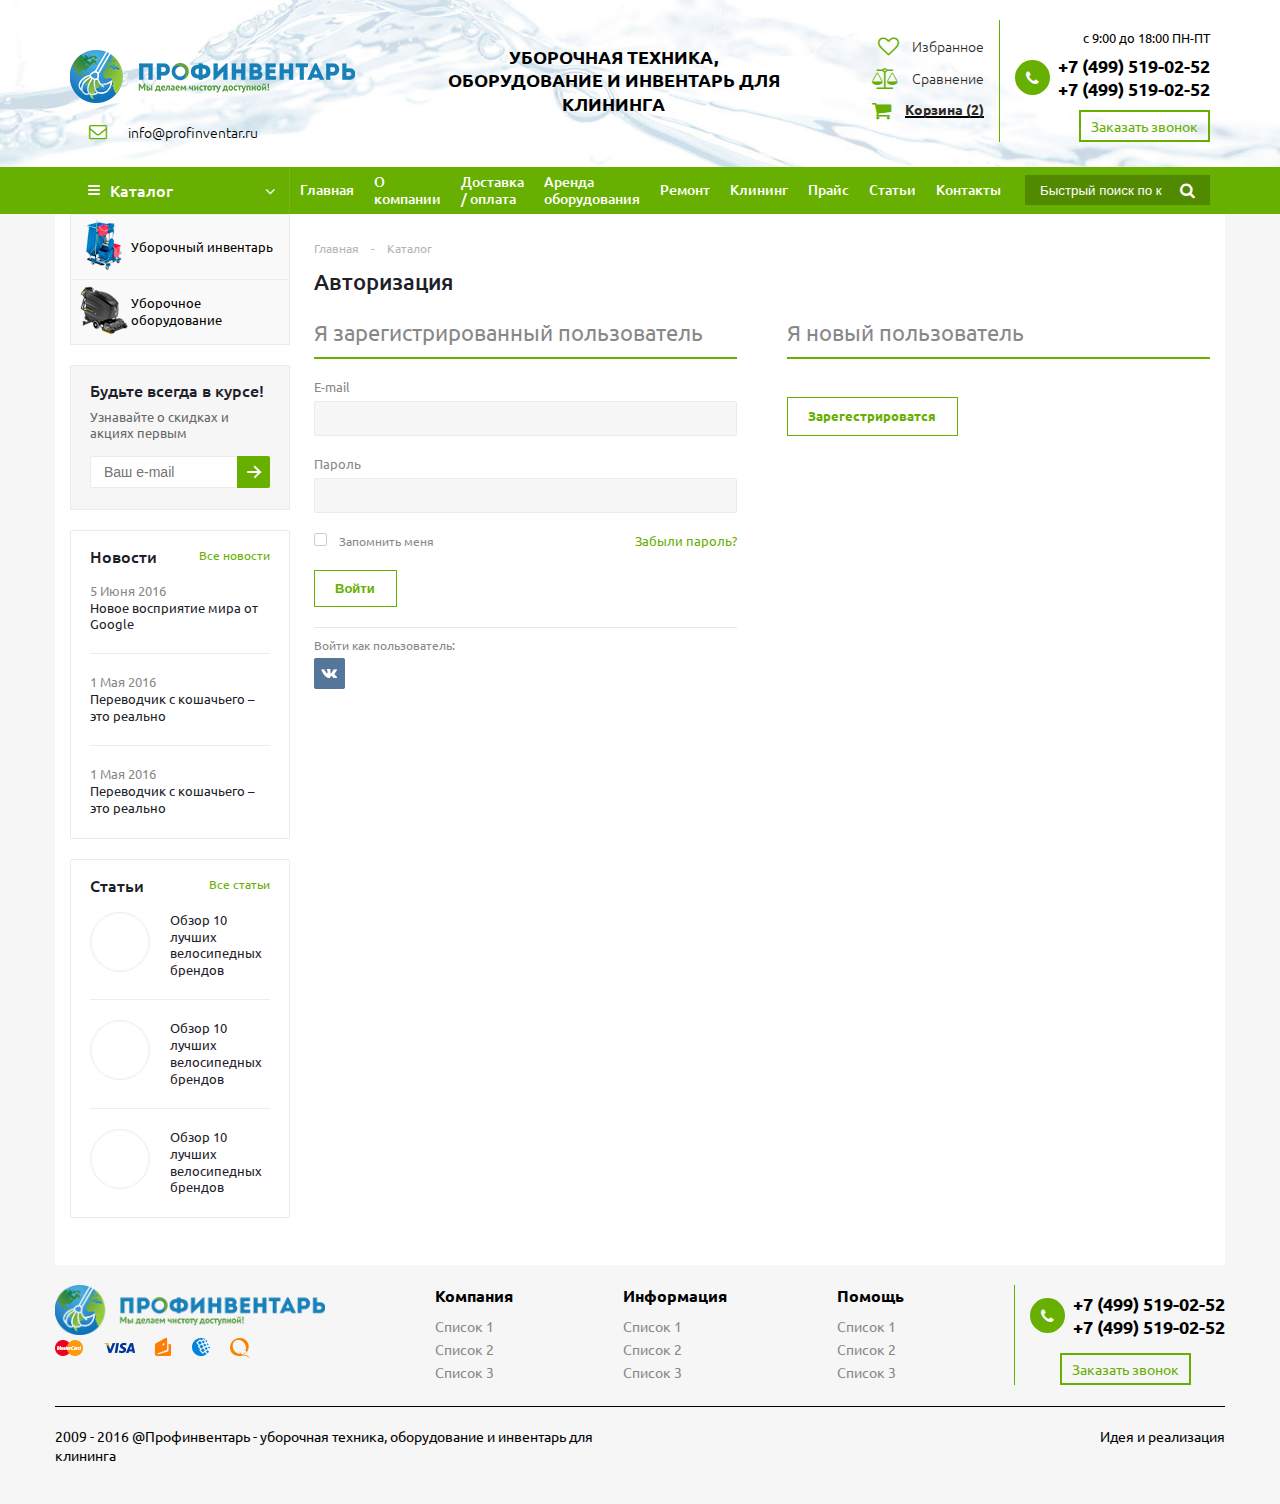
==== commit ce3720c5: "pravki" ====
--- a/auth.html
+++ b/auth.html
@@ -82,31 +82,93 @@
   </header>
   <nav class="nav clearfix">
   	<div class="container">
-  		<div class="search hidden-xs">
-  			<form action="">
-  				<input type="search" class="search__input" placeholder="Быстрый поиск по каталогу">
-  				<button type="submit" class="search__submit">
-  					<i class="fa fa-search" aria-hidden="true"></i>
-  				</button>
-  			</form>
+  		<div class="nav-wrapp">
+  			<a href="#" class="nav-btn hidden-sm">
+  				Каталог
+  				<i class="fa fa-angle-down" aria-hidden="true"></i>
+  			</a>
+  			<div class="search hidden-xs">
+  				<form action="">
+  					<input type="search" class="search__input" placeholder="Быстрый поиск по каталогу">
+  					<button type="submit" class="search__submit">
+  						<i class="fa fa-search" aria-hidden="true"></i>
+  					</button>
+  				</form>
+  			</div>
+  			<button class="navbar-toggle visible-xs" type="button">
+  				<div class="navbar-toggle__text pull-left">Меню</div> 
+  				<div class="navbar-toggle__icon pull-right">	
+  					<span class="icon-bar"></span> 
+  					<span class="icon-bar"></span> 
+  					<span class="icon-bar"></span> 
+  				</div>
+  			</button>
+  			<ul class="nav__menu flex clearfix hidden-xs" id="menu">
+  				<li>
+  					<a href="#">
+  						<div class="table-block">
+  							<div class="block-vertical">Главная</div>
+  						</div>
+  					</a>
+  				</li>
+  				<li>
+  					<a href="#">
+  						<div class="table-block">
+  							<div class="block-vertical">О компании</div>
+  						</div>
+  					</a>
+  				</li>
+  				<li>
+  					<a href="#">
+  						<div class="table-block">
+  							<div class="block-vertical">Доставка / оплата</div>
+  						</div>
+  					</a>
+  				</li>
+  				<li>
+  					<a href="#">
+  						<div class="table-block">
+  							<div class="block-vertical">Аренда оборудования</div>
+  						</div>
+  					</a>
+  				</li>
+  				<li>
+  					<a href="#">
+  						<div class="table-block">
+  							<div class="block-vertical">Ремонт</div>
+  						</div>
+  					</a>
+  				</li>
+  				<li>
+  					<a href="#">
+  						<div class="table-block">
+  							<div class="block-vertical">Клининг</div>
+  						</div>
+  					</a>
+  				</li>
+  				<li>
+  					<a href="#">
+  						<div class="table-block">
+  							<div class="block-vertical">Прайс</div>
+  						</div>
+  					</a>
+  				</li>
+  				<li>
+  					<a href="#">
+  						<div class="table-block">
+  							<div class="block-vertical">Статьи</div>
+  						</div>
+  					</a>
+  				</li>
+  				<li>
+  					<a href="#">
+  						<div class="table-block">
+  							<div class="block-vertical">Контакты</div>
+  						</div>
+  					</a>
+  				</li>
+  			</ul>
   		</div>
-  		<button class="navbar-toggle visible-xs" type="button">
-  			<div class="navbar-toggle__text pull-left">Меню</div> 
-  			<div class="navbar-toggle__icon pull-right">	
-  				<span class="icon-bar"></span> 
-  				<span class="icon-bar"></span> 
-  				<span class="icon-bar"></span> 
-  			</div>
-  		</button>
-  		<ul class="nav__menu flex clearfix hidden-xs" id="menu">
-  			<li><a href="#">О компании</a></li>
-  			<li><a href="#">Доставка</a></li>
-  			<li><a href="#">Оплата</a></li>
-  			<li><a href="#">Прайс</a></li>
-  			<li><a href="#">Клининг</a></li>
-  			<li><a href="#">Статьи</a></li>
-  			<li><a href="#">Контакты</a></li>
-  		</ul>
   	</div>
   </nav>
   
@@ -372,6 +434,22 @@
   					</div>
   				</div>
   			</div>
+  			<div class="footer-bottom clearfix">
+  				<div class="col-sm-6">
+  					<div class="row">
+  						<div class="copyright">
+  							2009 - 2016 @Профинвентарь - уборочная техника, оборудование и инвентарь для клининга
+  						</div>
+  					</div>
+  				</div>
+  				<div class="col-sm-6">
+  					<div class="row">
+  						<div class="footer-develop">
+  							Идея и реализация
+  						</div>
+  					</div>
+  				</div>
+  			</div>
   		</div>
   	</div>
   </footer>
--- a/css/main.css
+++ b/css/main.css
@@ -1162,13 +1162,13 @@
   height: auto; }
 
 .logo-text {
-  max-width: 295px;
+  max-width: 350px;
   text-align: center;
-  font-size: 14px;
+  font-size: 18px;
   font-weight: bold;
   text-transform: uppercase;
   padding-bottom: 23px;
-  padding-top: 65px; }
+  padding-top: 45px; }
 
 .input-group {
   position: relative;
@@ -1248,7 +1248,7 @@
 
 .search {
   float: right;
-  width: 320px;
+  width: 185px;
   position: relative;
   margin: 8px 0; }
   .search__input {
@@ -1400,21 +1400,26 @@
     zoom: 1; }
     .nav__menu li {
       height: 47px;
-      font-size: 16px;
+      font-size: 14px;
       font-weight: 500;
-      line-height: 22px; }
+      line-height: 1.2; }
     .nav__menu a {
       position: relative;
       display: block;
-      padding: 12px 10px 13px;
+      padding: 0 10px;
+      height: 47px;
       color: #FFF;
       white-space: normal; }
       .nav__menu a:hover {
         background: #76c800; }
 
+.nav-wrapp {
+  position: relative;
+  padding-left: 220px; }
+
 .nav__menu {
   float: left;
-  width: 670px; }
+  width: 715px; }
 
 .wrapper__inner {
   padding: 25px 0;
@@ -2286,8 +2291,6 @@
 .filter-range-input {
   width: 100px;
   height: 30px;
-  -webkit-border-radius: 20px;
-  border-radius: 20px;
   padding: 0 10px;
   outline: 0;
   border: 0;
@@ -2319,7 +2322,6 @@
 .filter-btn {
   display: inline-block;
   padding: 5px 15px;
-  border: 1px solid black;
   background: #67af00;
   color: #fff;
   outline: 0; }
@@ -2349,8 +2351,6 @@
   background: orange;
   color: #fff;
   padding: 10px 20px;
-  -webkit-border-radius: 25px;
-  border-radius: 25px;
   margin-left: 3px; }
 
 .catalog-price {
@@ -2362,7 +2362,6 @@
     display: inline-block;
     background: #67af00;
     color: #fff;
-    border: 1px solid black;
     padding: 5px 20px; }
 
 .view-more {
@@ -3239,3 +3238,105 @@
 
 .contacts-btn {
   margin-top: 20px; }
+
+.compare {
+  overflow: auto; }
+  .compare__item {
+    width: 230px;
+    float: left; }
+    .compare__item:last-child .compare__value {
+      border-right: 1px solid #e5e5e5; }
+  .compare__img {
+    height: 170px;
+    overflow: hidden;
+    text-align: center;
+    position: relative; }
+  .compare__name {
+    font-weight: 500;
+    padding: 14px 0 0;
+    height: 53px;
+    overflow: hidden; }
+    .compare__name a {
+      color: #67af00; }
+  .compare__price {
+    margin: 10px 5px 0 0;
+    font-size: 18px;
+    font-weight: 600;
+    line-height: 15px;
+    margin-bottom: 70px; }
+  .compare__value {
+    border: 1px solid #e5e5e5;
+    border-right: 0;
+    border-bottom: 0;
+    height: 50px;
+    padding: 0 10px;
+    color: #6d6d6d;
+    font-size: 13px;
+    overflow: hidden; }
+    .compare__value:last-child {
+      border-bottom: 1px solid #e5e5e5; }
+    .compare__value a {
+      color: #67af00; }
+
+.compare-wrapp {
+  position: relative;
+  padding-left: 230px; }
+
+.compare-left {
+  position: absolute;
+  z-index: 2;
+  left: 0;
+  top: 318px;
+  width: 230px; }
+  .compare-left .compare__value {
+    color: #383838; }
+
+.remove {
+  position: absolute;
+  top: 0;
+  z-index: 2;
+  right: 10px; }
+  .remove:hover i {
+    background-color: #67af00;
+    background-position: -17px -23px; }
+  .remove i {
+    -webkit-border-radius: 20px;
+    border-radius: 20px;
+    display: inline-block;
+    height: 17px;
+    width: 17px;
+    cursor: pointer;
+    background: url(../img/close_icons.png) 3px -23px no-repeat; }
+
+.compare-top {
+  position: relative; }
+
+.wrap_remove_button {
+  position: absolute;
+  top: 0;
+  right: 0;
+  z-index: 2;
+  cursor: pointer; }
+
+.remove_all_compare {
+  color: #6d6d6d;
+  border: 1px solid #ddd;
+  background: 0 0;
+  padding: 8px 11px 9px;
+  display: inline-block; }
+
+.footer-develop {
+  text-align: right; }
+
+.footer-bottom {
+  border-top: 1px solid black;
+  padding: 20px 0;
+  margin-top: 20px; }
+
+.similar-title {
+  margin-bottom: 20px; }
+
+.filter-wrapp {
+  border: 1px solid #eaebec;
+  margin-bottom: 15px;
+  padding: 10px; }
--- a/css/media.css
+++ b/css/media.css
@@ -6,6 +6,10 @@
 @media (max-width: 1199px) {
   .search {
     width: 30%; }
+  .logo-text {
+    max-width: 275px;
+    padding-top: 45px;
+    font-size: 14px; }
   .authorization-cols .auth-title {
     font-size: 18px; }
   .header__mail {
@@ -43,6 +47,8 @@
 @media (max-width: 991px) {
   .hidden-sm {
     display: none; }
+  .nav-wrapp {
+    padding-left: 0; }
   .nav__menu_cat > li > a {
     padding-left: 25px;
     padding-right: 25px; }
@@ -105,6 +111,14 @@
 @media (max-width: 767px) {
   .hidden-xs {
     display: none; }
+  .nav__menu li {
+    font-size: 16px; }
+  .compare-wrapp {
+    padding-left: 100px; }
+  .compare-left {
+    width: 100px; }
+    .compare-left .compare__value {
+      font-size: 11px; }
   .header-profile {
     float: none;
     padding-right: 0; }
@@ -183,6 +197,8 @@
 @media (max-width: 500px) {
   .top-panel {
     display: block; }
+  .wrap_remove_button {
+    top: -40px; }
   .header-profile__item {
     text-align: center; }
   .logo {
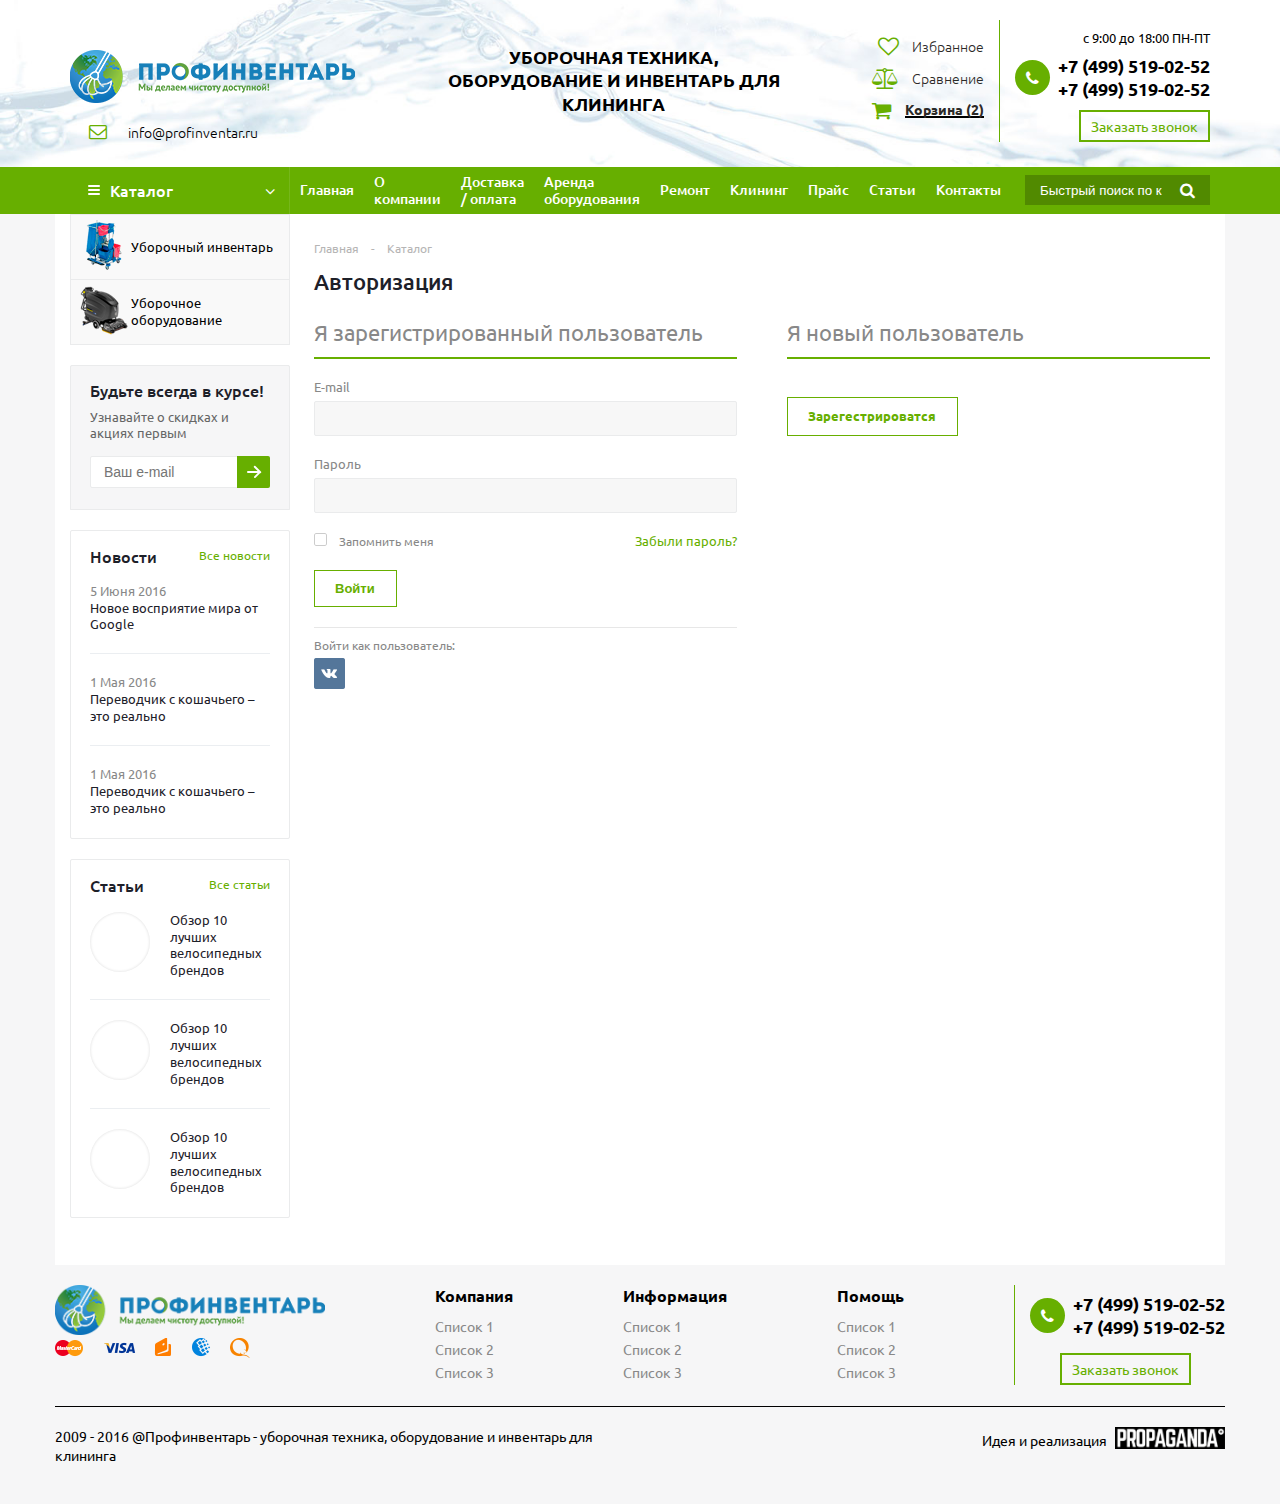
==== commit 8ee07a4b: "edit footer" ====
--- a/auth.html
+++ b/auth.html
@@ -445,7 +445,10 @@
   				<div class="col-sm-6">
   					<div class="row">
   						<div class="footer-develop">
-  							Идея и реализация
+  							<span class="middle">Идея и реализация</span>
+  							<a href="#" class="middle footer-develop__icon">
+  								<img src="img/propoganda.png" alt="">
+  							</a>
   						</div>
   					</div>
   				</div>
--- a/css/main.css
+++ b/css/main.css
@@ -3331,7 +3331,8 @@
 .footer-bottom {
   border-top: 1px solid black;
   padding: 20px 0;
-  margin-top: 20px; }
+  margin-top: 20px;
+  clear: both; }
 
 .similar-title {
   margin-bottom: 20px; }
@@ -3340,3 +3341,7 @@
   border: 1px solid #eaebec;
   margin-bottom: 15px;
   padding: 10px; }
+
+.footer-develop__icon {
+  width: 110px;
+  margin-left: 5px; }
--- a/css/media.css
+++ b/css/media.css
@@ -111,6 +111,12 @@
 @media (max-width: 767px) {
   .hidden-xs {
     display: none; }
+  .footer-bottom {
+    text-align: center;
+    padding: 10px; }
+  .footer-develop {
+    text-align: center;
+    margin-top: 15px; }
   .nav__menu li {
     font-size: 16px; }
   .compare-wrapp {
@@ -153,6 +159,11 @@
     display: block;
     padding: 0 10px;
     text-align: center; }
+    .footer-wrapp:after {
+      clear: both;
+      content: "";
+      display: block;
+      height: 0; }
   .card-info__item .pull-left,
   .card-info__item .pull-right {
     float: none !important; }
